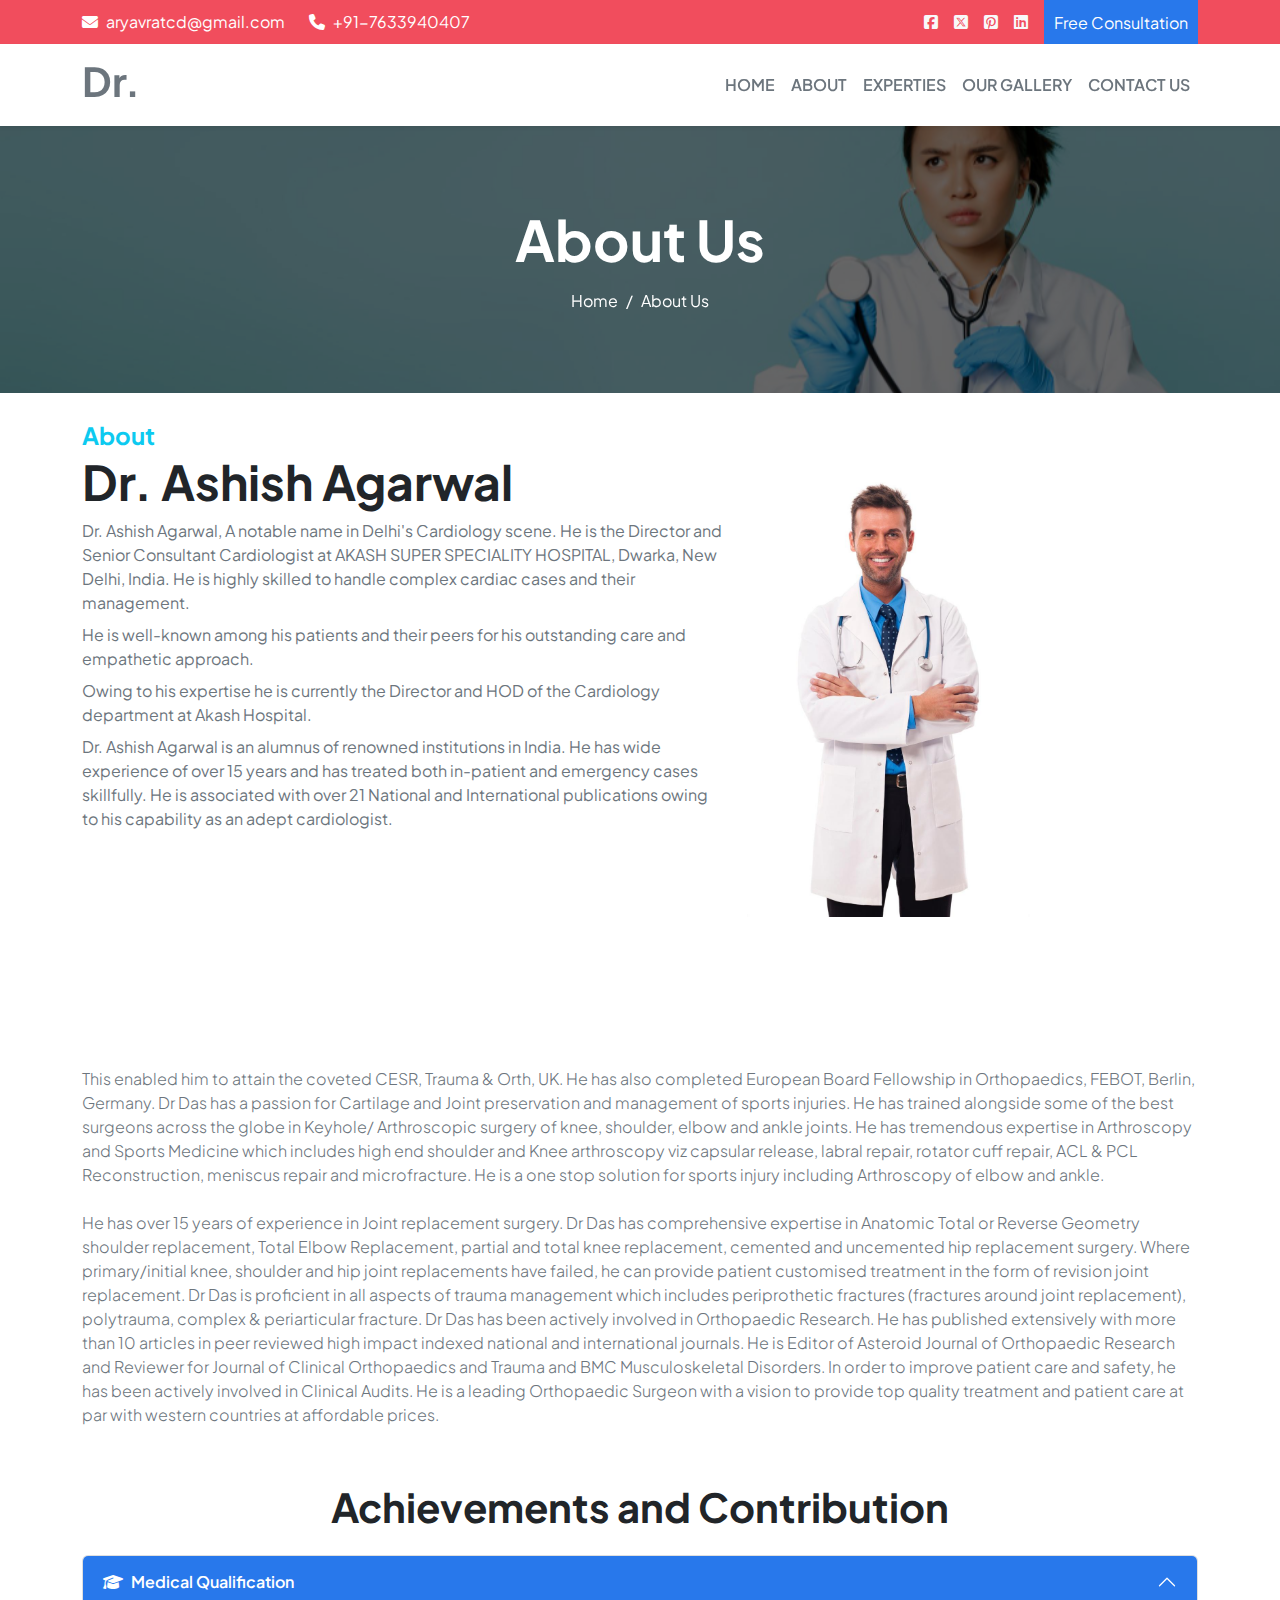
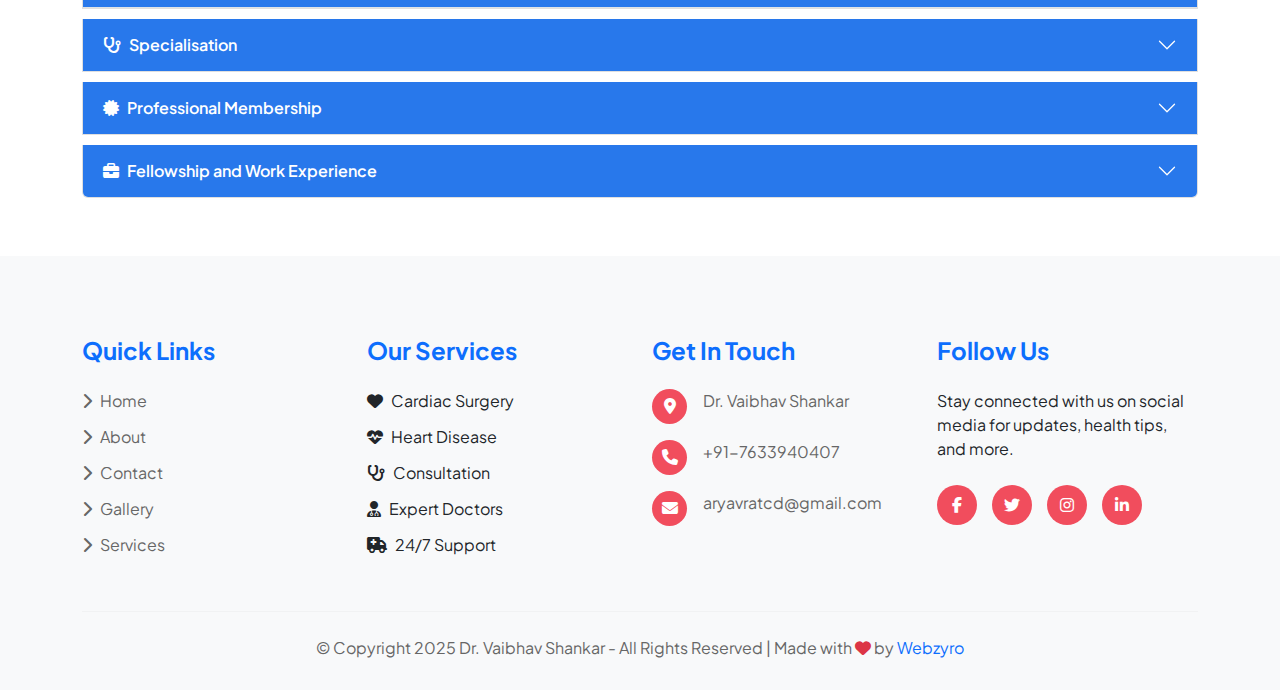
==== about.html @ c50ce4c1 "Initial Commit" ====
<!DOCTYPE html>
<html lang="en">
  <head>
    <meta charset="UTF-8" />
    <meta name="viewport" content="width=device-width, initial-scale=1.0" />
    <!-- bootstrap link -->
    <link
      href="https://cdn.jsdelivr.net/npm/bootstrap@5.3.3/dist/css/bootstrap.min.css"
      rel="stylesheet"
      integrity="sha384-QWTKZyjpPEjISv5WaRU9OFeRpok6YctnYmDr5pNlyT2bRjXh0JMhjY6hW+ALEwIH"
      crossorigin="anonymous"
    />

    <!-- FontAwesome icon link -->
    <link
      rel="stylesheet"
      href="https://cdnjs.cloudflare.com/ajax/libs/font-awesome/6.7.2/css/all.min.css"
      integrity="sha512-Evv84Mr4kqVGRNSgIGL/F/aIDqQb7xQ2vcrdIwxfjThSH8CSR7PBEakCr51Ck+w+/U6swU2Im1vVX0SVk9ABhg=="
      crossorigin="anonymous"
      referrerpolicy="no-referrer"
    />

    <!-- Aos Animation -->
    <link href="https://unpkg.com/aos@2.3.1/dist/aos.css" rel="stylesheet" />

    <!-- Owl Carousel CSS -->
    <link
      rel="stylesheet"
      href="https://cdnjs.cloudflare.com/ajax/libs/OwlCarousel2/2.3.4/assets/owl.carousel.min.css"
    />
    <link
      rel="stylesheet"
      href="https://cdnjs.cloudflare.com/ajax/libs/OwlCarousel2/2.3.4/assets/owl.theme.default.min.css"
    />

    <!-- Link Css -->
    <link rel="stylesheet" href="style.css" />
    <title>Dr. About Page</title>
  </head>
  <body>
    <!-- Header -->
    <header class="d-none d-md-block w-100" id="header">
      <div class="container">
        <div class="row align-items-center justify-content-between">
          <div class="col-md-8">
            <div class="d-flex flex-wrap gap-4">
              <div class="d-flex align-items-center gap-2">
                <i class="fas fa-envelope text-white"></i>
                <a
                  href="mailto:aryavratcd@gmail.com"
                  class="text-white text-decoration-none"
                  >aryavratcd@gmail.com</a
                >
              </div>
              <div class="d-flex align-items-center gap-2">
                <i class="fas fa-phone text-white"></i>
                <a
                  href="tel:+91-7633940407"
                  class="text-white text-decoration-none"
                  >+91-7633940407</a
                >
              </div>
            </div>
          </div>
          <div
            class="col-md-4 d-flex align-items-center gap-3 justify-content-end"
          >
            <div class="d-flex flex-colmun align-items-center gap-3">
              <i class="fa-brands fa-square-facebook text-light"></i>
              <i class="fa-brands fa-square-x-twitter text-light"></i>
              <i class="fa-brands fa-square-pinterest text-light"></i>
              <i class="fa-brands fa-linkedin text-light"></i>
            </div>
            <a href="/contact.html" id="free-btn">Free Consultation</a>
          </div>
        </div>
      </div>
    </header>

    <!-- Navbar -->
    <nav
      class="navbar navbar-expand-lg navbar-light bg-white shadow-sm sticky-top"
    >
      <div class="container d-flex align-items-center justify-content-between">
        <a class="navbar-brand" href="/">
          <!-- <img src="./Img/ca-logo.png" alt="Logo" /> -->
          <h1 class="h1 fw-bold text-secondary">Dr.</h1>
        </a>
        <button
          class="navbar-toggler"
          type="button"
          data-bs-toggle="collapse"
          data-bs-target="#navbarNav"
        >
          <span class="navbar-toggler-icon"></span>
        </button>
        <div class="collapse navbar-collapse" id="navbarNav">
          <ul class="navbar-nav ms-auto">
            <li class="nav-item">
              <a
                class="nav-link text-secondary text-uppercase fw-semibold"
                href="/"
                >Home</a
              >
            </li>
            <li class="nav-item">
              <a
                class="nav-link text-secondary text-uppercase fw-semibold"
                href="/about.html"
                >About</a
              >
            </li>
            <li class="nav-item">
              <a
                class="nav-link text-secondary text-uppercase fw-semibold"
                href="/services.html"
                >Experties</a
              >
            </li>
            <li class="nav-item">
              <a
                class="nav-link text-secondary text-uppercase fw-semibold"
                href="/gallery.html"
                >Our Gallery</a
              >
            </li>
            <li class="nav-item">
              <a
                class="nav-link text-secondary text-uppercase fw-semibold"
                href="/contact.html"
                >Contact Us</a
              >
            </li>
          </ul>
        </div>
      </div>
    </nav>

    <!-- Breadcrumb Section -->
    <section class="breadcrumb-section">
      <div class="breadcrumb-overlay"></div>
      <div class="container">
        <div class="row">
          <div class="col-12 text-center">
            <h2 data-aos="fade-down" class="text-white display-4 fw-bold mb-3">
              About Us
            </h2>
            <nav aria-label="breadcrumb">
              <ol data-aos="fade-up" class="breadcrumb justify-content-center">
                <li class="breadcrumb-item">
                  <a href="/" class="text-white text-decoration-none">Home</a>
                </li>
                <li
                  class="breadcrumb-item active text-white"
                  aria-current="page"
                >
                  About Us
                </li>
              </ol>
            </nav>
          </div>
        </div>
      </div>
    </section>

    <!-- Main Section -->
    <main>
      <!-- About Section -->
      <section class="my-4">
        <div class="container">
          <div class="row">
            <div class="col-md-7">
              <span class="fw-bold fs-4 text-info">About</span>
              <h2 class="display-5 fw-bold">Dr. Ashish Agarwal</h2>
              <p class="text-secondary my-2">
                Dr. Ashish Agarwal, A notable name in Delhi's Cardiology scene.
                He is the Director and Senior Consultant Cardiologist at AKASH
                SUPER SPECIALITY HOSPITAL, Dwarka, New Delhi, India. He is
                highly skilled to handle complex cardiac cases and their
                management.
              </p>
              <p class="text-secondary">
                He is well-known among his patients and their peers for his
                outstanding care and empathetic approach.
              </p>
              <p class="text-secondary my-2">
                Owing to his expertise he is currently the Director and HOD of
                the Cardiology department at Akash Hospital.
              </p>
              <p class="text-secondary my-2">
                Dr. Ashish Agarwal is an alumnus of renowned institutions in
                India. He has wide experience of over 15 years and has treated
                both in-patient and emergency cases skillfully. He is associated
                with over 21 National and International publications owing to
                his capability as an adept cardiologist.
              </p>
              <div class="row g-4 my-3">
                <div class="col-md-6">
                  <div
                    data-aos="fade-up"
                    class="about-card about-card1 d-flex flex-column align-items-center gap-3"
                  >
                    <i class="fa-solid fa-star display-3"></i>
                    <p class="fw-bold fs-4">15 Years Experience</p>
                  </div>
                </div>
                <div class="col-md-6">
                  <div
                    data-aos="fade-down"
                    class="about-card about-card2 d-flex flex-column align-items-center gap-3"
                  >
                    <i class="fa-solid fa-award display-3"></i>
                    <p class="fw-bold fs-4">Award Winning</p>
                  </div>
                </div>
              </div>
            </div>
            <div class="col-md-5">
              <img
                data-aos="fade-left"
                src="/image/about2.png"
                alt="doctor_img"
                class="img-fluid"
                style="height: 500px"
              />
            </div>
          </div>
        </div>
      </section>

      <!-- Content Section -->
      <section>
        <div class="container">
          <p class="mb-4 text-secondary fw-light">
            This enabled him to attain the coveted CESR, Trauma & Orth, UK. He
            has also completed European Board Fellowship in Orthopaedics, FEBOT,
            Berlin, Germany. Dr Das has a passion for Cartilage and Joint
            preservation and management of sports injuries. He has trained
            alongside some of the best surgeons across the globe in Keyhole/
            Arthroscopic surgery of knee, shoulder, elbow and ankle joints. He
            has tremendous expertise in Arthroscopy and Sports Medicine which
            includes high end shoulder and Knee arthroscopy viz capsular
            release, labral repair, rotator cuff repair, ACL & PCL
            Reconstruction, meniscus repair and microfracture. He is a one stop
            solution for sports injury including Arthroscopy of elbow and ankle.
          </p>
          <p class="mb-2 text-secondary fw-light">
            He has over 15 years of experience in Joint replacement surgery. Dr
            Das has comprehensive expertise in Anatomic Total or Reverse
            Geometry shoulder replacement, Total Elbow Replacement, partial and
            total knee replacement, cemented and uncemented hip replacement
            surgery. Where primary/initial knee, shoulder and hip joint
            replacements have failed, he can provide patient customised
            treatment in the form of revision joint replacement. Dr Das is
            proficient in all aspects of trauma management which includes
            periprothetic fractures (fractures around joint replacement),
            polytrauma, complex & periarticular fracture. Dr Das has been
            actively involved in Orthopaedic Research. He has published
            extensively with more than 10 articles in peer reviewed high impact
            indexed national and international journals. He is Editor of
            Asteroid Journal of Orthopaedic Research and Reviewer for Journal of
            Clinical Orthopaedics and Trauma and BMC Musculoskeletal Disorders.
            In order to improve patient care and safety, he has been actively
            involved in Clinical Audits. He is a leading Orthopaedic Surgeon
            with a vision to provide top quality treatment and patient care at
            par with western countries at affordable prices.
          </p>
        </div>
      </section>

      <!-- Accordians Section -->
      <!-- Achievements Section -->
      <section class="py-5">
        <div class="container">
          <h2 class="display-6 fw-bold mb-4 text-center">
            Achievements and Contribution
          </h2>

          <div class="accordion" id="achievementsAccordion">
            <!-- Medical Qualification -->
            <div class="accordion-item">
              <h2 class="accordion-header">
                <button
                  class="accordion-button"
                  type="button"
                  data-bs-toggle="collapse"
                  data-bs-target="#qualificationCollapse"
                >
                  <i class="fas fa-graduation-cap me-2"></i> Medical
                  Qualification
                </button>
              </h2>
              <div
                id="qualificationCollapse"
                class="accordion-collapse collapse"
                data-bs-parent="#achievementsAccordion"
              >
                <div class="accordion-body">
                  <ul class="list-unstyled">
                    <li class="mb-3">
                      FRCS Trauma & Orth, England - Intercollegiate, Royal
                      College of Surgeons of England (2018)
                    </li>
                    <li class="mb-3">
                      FEBOT Trauma & Orth, Germany - Fellowship of European
                      Board of Trauma & Orthpaedics, Berlin, Germany (2018)
                    </li>
                    <li class="mb-3">
                      MCh Trauma & Orth, UK - Edgehill University, Lancashire,
                      UK (2016)
                    </li>
                    <li class="mb-3">
                      MRCS, Glasgow - Intercollegiate, Royal college of
                      Physician and Surgeons of Glasgow, UK (2013)
                    </li>
                    <li class="mb-3">
                      DNB Orthopaedics, India - Govt of India (2010)
                    </li>
                    <li class="mb-3">
                      MS Orthopaedics, Mumbai - Lokmanya Tilak Municipal Medical
                      College, Sion, Mumbai (2009)
                    </li>
                    <li>
                      MBBS PMCH, Patna - Patna Medical College & Hospital, Patna
                      (1999)
                    </li>
                  </ul>
                </div>
              </div>
            </div>

            <!-- Specialisation -->
            <div class="accordion-item">
              <h2 class="accordion-header">
                <button
                  class="accordion-button collapsed"
                  type="button"
                  data-bs-toggle="collapse"
                  data-bs-target="#specialisationCollapse"
                >
                  <i class="fas fa-stethoscope me-2"></i> Specialisation
                </button>
              </h2>
              <div
                id="specialisationCollapse"
                class="accordion-collapse collapse"
                data-bs-parent="#achievementsAccordion"
              >
                <div class="accordion-body">
                  <ul class="list-unstyled">
                    <li class="mb-3">
                      FRCS Trauma & Orth, England - Intercollegiate, Royal
                      College of Surgeons of England (2018)
                    </li>
                    <li class="mb-3">
                      FEBOT Trauma & Orth, Germany - Fellowship of European
                      Board of Trauma & Orthpaedics, Berlin, Germany (2018)
                    </li>
                    <li class="mb-3">
                      MCh Trauma & Orth, UK - Edgehill University, Lancashire,
                      UK (2016)
                    </li>
                    <li class="mb-3">
                      MRCS, Glasgow - Intercollegiate, Royal college of
                      Physician and Surgeons of Glasgow, UK (2013)
                    </li>
                    <li class="mb-3">
                      DNB Orthopaedics, India - Govt of India (2010)
                    </li>
                    <li class="mb-3">
                      MS Orthopaedics, Mumbai - Lokmanya Tilak Municipal Medical
                      College, Sion, Mumbai (2009)
                    </li>
                    <li>
                      MBBS PMCH, Patna - Patna Medical College & Hospital, Patna
                      (1999)
                    </li>
                  </ul>
                </div>
              </div>
            </div>

            <!-- Professional Membership -->
            <div class="accordion-item">
              <h2 class="accordion-header">
                <button
                  class="accordion-button collapsed"
                  type="button"
                  data-bs-toggle="collapse"
                  data-bs-target="#membershipCollapse"
                >
                  <i class="fas fa-certificate me-2"></i> Professional
                  Membership
                </button>
              </h2>
              <div
                id="membershipCollapse"
                class="accordion-collapse collapse"
                data-bs-parent="#achievementsAccordion"
              >
                <div class="accordion-body">
                  <ul class="list-unstyled">
                    <li class="mb-3">
                      FRCS Trauma & Orth, England - Intercollegiate, Royal
                      College of Surgeons of England (2018)
                    </li>
                    <li class="mb-3">
                      FEBOT Trauma & Orth, Germany - Fellowship of European
                      Board of Trauma & Orthpaedics, Berlin, Germany (2018)
                    </li>
                    <li class="mb-3">
                      MCh Trauma & Orth, UK - Edgehill University, Lancashire,
                      UK (2016)
                    </li>
                    <li class="mb-3">
                      MRCS, Glasgow - Intercollegiate, Royal college of
                      Physician and Surgeons of Glasgow, UK (2013)
                    </li>
                    <li class="mb-3">
                      DNB Orthopaedics, India - Govt of India (2010)
                    </li>
                    <li class="mb-3">
                      MS Orthopaedics, Mumbai - Lokmanya Tilak Municipal Medical
                      College, Sion, Mumbai (2009)
                    </li>
                    <li>
                      MBBS PMCH, Patna - Patna Medical College & Hospital, Patna
                      (1999)
                    </li>
                  </ul>
                </div>
              </div>
            </div>

            <!-- Fellowship and Work Experience -->
            <div class="accordion-item">
              <h2 class="accordion-header">
                <button
                  class="accordion-button collapsed"
                  type="button"
                  data-bs-toggle="collapse"
                  data-bs-target="#experienceCollapse"
                >
                  <i class="fas fa-briefcase me-2"></i> Fellowship and Work
                  Experience
                </button>
              </h2>
              <div
                id="experienceCollapse"
                class="accordion-collapse collapse"
                data-bs-parent="#achievementsAccordion"
              >
                <div class="accordion-body">
                  <ul class="list-unstyled">
                    <li class="mb-3">
                      FRCS Trauma & Orth, England - Intercollegiate, Royal
                      College of Surgeons of England (2018)
                    </li>
                    <li class="mb-3">
                      FEBOT Trauma & Orth, Germany - Fellowship of European
                      Board of Trauma & Orthpaedics, Berlin, Germany (2018)
                    </li>
                    <li class="mb-3">
                      MCh Trauma & Orth, UK - Edgehill University, Lancashire,
                      UK (2016)
                    </li>
                    <li class="mb-3">
                      MRCS, Glasgow - Intercollegiate, Royal college of
                      Physician and Surgeons of Glasgow, UK (2013)
                    </li>
                    <li class="mb-3">
                      DNB Orthopaedics, India - Govt of India (2010)
                    </li>
                    <li class="mb-3">
                      MS Orthopaedics, Mumbai - Lokmanya Tilak Municipal Medical
                      College, Sion, Mumbai (2009)
                    </li>
                    <li>
                      MBBS PMCH, Patna - Patna Medical College & Hospital, Patna
                      (1999)
                    </li>
                  </ul>
                </div>
              </div>
            </div>
          </div>
        </div>
      </section>
    </main>

    <!-- Footer -->
    <footer class="footer-section">
      <div class="container">
        <div class="row gy-4">
          <div class="col-lg-3">
            <div class="footer-widget">
              <h2 class="h4 mb-4 text-primary fw-bold">Quick Links</h2>
              <ul class="list-unstyled footer-links">
                <li>
                  <a href=""><i class="fas fa-chevron-right me-2"></i>Home</a>
                </li>
                <li>
                  <a href="about.html"
                    ><i class="fas fa-chevron-right me-2"></i>About</a
                  >
                </li>
                <li>
                  <a href="contact.html"
                    ><i class="fas fa-chevron-right me-2"></i>Contact</a
                  >
                </li>
                <li>
                  <a href="gallery.html"
                    ><i class="fas fa-chevron-right me-2"></i>Gallery</a
                  >
                </li>
                <li>
                  <a href="services.html"
                    ><i class="fas fa-chevron-right me-2"></i>Services</a
                  >
                </li>
              </ul>
            </div>
          </div>
          <div class="col-lg-3">
            <div class="footer-widget">
              <h2 class="h4 mb-4 text-primary fw-bold">Our Services</h2>
              <ul class="list-unstyled footer-links">
                <li><i class="fas fa-heart me-2"></i>Cardiac Surgery</li>
                <li><i class="fas fa-heartbeat me-2"></i>Heart Disease</li>
                <li><i class="fas fa-stethoscope me-2"></i>Consultation</li>
                <li><i class="fas fa-user-md me-2"></i>Expert Doctors</li>
                <li><i class="fas fa-ambulance me-2"></i>24/7 Support</li>
              </ul>
            </div>
          </div>
          <div class="col-lg-3">
            <div class="footer-widget">
              <h2 class="h4 mb-4 text-primary fw-bold">Get In Touch</h2>
              <div class="contact-info">
                <div class="d-flex align-items-start gap-3 mb-3">
                  <div class="contact-icon">
                    <i class="fas fa-location-dot"></i>
                  </div>
                  <p class="mb-0">Dr. Vaibhav Shankar</p>
                </div>
                <div class="d-flex align-items-start gap-3 mb-3">
                  <div class="contact-icon">
                    <i class="fas fa-phone"></i>
                  </div>
                  <p class="mb-0">
                    <a href="tel:+91-7633940407">+91-7633940407</a>
                  </p>
                </div>
                <div class="d-flex align-items-start gap-3">
                  <div class="contact-icon">
                    <i class="fas fa-envelope"></i>
                  </div>
                  <p class="mb-0">
                    <a href="mailto:aryavratcd@gmail.com"
                      >aryavratcd@gmail.com</a
                    >
                  </p>
                </div>
              </div>
            </div>
          </div>
          <div class="col-lg-3">
            <div class="footer-widget">
              <h2 class="h4 mb-4 text-primary fw-bold">Follow Us</h2>
              <p class="mb-4">
                Stay connected with us on social media for updates, health tips,
                and more.
              </p>
              <div class="social-links">
                <a href="#" class="social-icon"
                  ><i class="fab fa-facebook-f"></i
                ></a>
                <a href="#" class="social-icon"
                  ><i class="fab fa-twitter"></i
                ></a>
                <a href="#" class="social-icon"
                  ><i class="fab fa-instagram"></i
                ></a>
                <a href="#" class="social-icon"
                  ><i class="fab fa-linkedin-in"></i
                ></a>
              </div>
            </div>
          </div>
        </div>
        <hr class="footer-divider my-4" />
        <div class="footer-bottom text-center">
          <p class="mb-0">
            &copy; Copyright 2025 Dr. Vaibhav Shankar - All Rights Reserved |
            Made with
            <i class="fas fa-heart text-danger"></i> by
            <a
              href="https://www.webzyro.com/"
              target="_blank"
              class="text-primary text-decoration-none"
            >
              Webzyro
            </a>
          </p>
        </div>
      </div>
    </footer>

    <!-- bootstrap -->
    <script
      src="https://cdn.jsdelivr.net/npm/bootstrap@5.3.3/dist/js/bootstrap.bundle.min.js"
      integrity="sha384-YvpcrYf0tY3lHB60NNkmXc5s9fDVZLESaAA55NDzOxhy9GkcIdslK1eN7N6jIeHz"
      crossorigin="anonymous"
    ></script>
    <!-- Elfsight Google Reviews | Untitled Google Reviews -->
    <script
      src="https://static.elfsight.com/platform/platform.js"
      async
    ></script>
    <!-- Aos Animation -->
    <script src="https://unpkg.com/aos@2.3.1/dist/aos.js"></script>
    <script>
      AOS.init({
        duration: 1000,
        easing: "ease-in-out",
      });
    </script>

    <!-- Owl Carousel -->
    <!-- jQuery -->
    <script src="https://code.jquery.com/jquery-3.6.0.min.js"></script>
    <!-- Owl Carousel JS -->
    <script src="https://cdnjs.cloudflare.com/ajax/libs/OwlCarousel2/2.3.4/owl.carousel.min.js"></script>
    <script src="/index.js"></script>
  </body>
</html>
---- style.css ----
@import url("https://fonts.googleapis.com/css2?family=Plus+Jakarta+Sans:ital,wght@0,200..800;1,200..800&display=swap");
@import url("https://fonts.googleapis.com/css2?family=Oooh+Baby&display=swap");

* {
  margin: 0;
  padding: 0;
  box-sizing: border-box;
}

body {
  font-family: "Plus Jakarta Sans", serif;
}

:root {
  --primary-bg: #f14d5d;
  --secondary-bg: #2878eb;
}

/* Text Selection Styles */
::selection {
  background-color: var(--primary-bg);
  color: white;
}

::-moz-selection {
  background-color: var(--primary-bg);
  color: white;
}

a {
  text-decoration: none;
  color: inherit;
}

ul,
p,
h1,
h2,
h3,
h4,
h5,
h6 {
  padding: 0;
  margin: 0;
}
/* Breadcrumb */
.breadcrumb-section {
  background: url("./Img/breadcrumb.jpg") no-repeat center center;
  background-size: cover;
  padding: 30px 0;
  position: relative;
}

.breadcrumb-overlay {
  position: absolute;
  top: 0;
  left: 0;
  right: 0;
  bottom: 0;
  background: rgba(0, 0, 0, 0.7);
}

.breadcrumb {
  background: transparent;
  padding: 0;
  margin: 0;
}

.breadcrumb-item + .breadcrumb-item::before {
  color: white;
}

.breadcrumb-item.active {
  color: white;
}

/* Header Section */
#header {
  background-color: var(--primary-bg) !important;
  padding: 0 !important;
}

#header #free-btn {
  background-color: var(--secondary-bg) !important;
  padding: 11px 10px 9px;
  color: white;
}

.navbar-nav a:hover {
  color: var(--hover-color) !important;
}

/* Hero & Carousel Section */
/* Carousel */
.hero-carousel {
  position: relative;
  height: 80vh;
}

.hero-slider .item {
  height: 80vh;
}

.hero-slider .item img {
  width: 100%;
  height: 100%;
  object-fit: cover;
}

/* Custom navigation styles */
.hero-slider .owl-nav button {
  position: absolute;
  top: 50%;
  transform: translateY(-50%);
  width: 50px;
  height: 50px;
  background: rgba(255, 255, 255, 0.5) !important;
  border-radius: 50% !important;
  color: #000 !important;
  font-size: 20px !important;
}

.hero-slider .owl-nav button:hover {
  background: rgba(255, 255, 255, 0.8) !important;
}

.hero-slider .owl-prev {
  left: 20px;
}

.hero-slider .owl-next {
  right: 20px;
}

/* Custom dots styles */
.hero-slider .owl-dots {
  position: absolute;
  bottom: 20px;
  width: 100%;
  text-align: center;
}

.hero-slider .owl-dot span {
  width: 10px;
  height: 10px;
  margin: 5px;
  background: rgba(255, 255, 255, 0.5) !important;
}

.hero-slider .owl-dot.active span {
  background: #fff !important;
}

.hero-carousel .item {
  position: relative;
}

.carousel-content {
  position: absolute;
  top: 50%;
  left: 50%;
  transform: translate(-50%, -50%);
  text-align: center;
  color: white;
  z-index: 2;
  width: 100%;
  padding: 0 15px;
}

.carousel-content h1 {
  font-size: 3.5rem;
  margin-bottom: 1rem;
  text-shadow: 2px 2px 4px rgba(0, 0, 0, 0.5);
}

.carousel-content p {
  font-size: 1.5rem;
  margin-bottom: 2rem;
  text-shadow: 1px 1px 3px rgba(0, 0, 0, 0.5);
}

.carousel-btn1 {
  display: inline-block;
  padding: 15px 30px;
  background-color: var(--primary-bg);
  color: white;
  text-decoration: none;
  border-radius: 5px;
  font-weight: normal;
  transition: transform 0.3s ease;
}

.carousel-btn1:hover {
  transform: scale(1.05);
}

.carousel-btn2 {
  display: inline-block;
  padding: 15px 30px;
  background-color: var(--secondary-bg);
  color: white;
  text-decoration: none;
  border-radius: 5px;
  font-weight: normal;
  transition: transform 0.3s ease;
}

.carousel-btn2:hover {
  transform: scale(1.05);
}

/* Add a dark overlay to make text more readable */
.hero-carousel .item::after {
  content: "";
  position: absolute;
  top: 0;
  left: 0;
  width: 100%;
  height: 100%;
  background: rgba(0, 0, 0, 0.4);
}

/* About Section */
.about-card {
  padding: 20px;
  color: white;
  border-radius: 10px;
}

.about-card1 {
  background-color: var(--secondary-bg);
}
.about-card2 {
  background-color: var(--primary-bg);
}

/* Service Section */
.service-card {
  background: #f8f9fa;
  border-radius: 10px;
  transition: all 0.3s ease;
  position: relative;
  overflow: hidden;
  border: 1px solid var(--secondary-bg);
}

.service-card:hover {
  transform: translateY(-5px);
  box-shadow: 0 10px 20px rgba(0, 0, 0, 0.1);
}

.service-img-wrapper {
  width: 120px;
  height: 120px;
  margin: 0 auto;
  overflow: hidden;
  border: 2px solid var(--primary-bg);
  border-radius: 50%;
  padding: 5px;
}

.service-img-wrapper img {
  width: 100%;
  height: 100%;
  object-fit: cover;
  transition: transform 0.3s ease;
}

.service-card:hover .service-img-wrapper img {
  transform: scale(1.1);
}

.service-card h3 {
  color: #333;
  margin-bottom: 1rem;
}

.service-card p {
  color: #666;
  margin-bottom: 1.5rem;
}

.service-card .service-link {
  position: relative;
  display: inline-block;
}

.service-card .service-link i {
  color: var(--primary-bg);
  transition: transform 0.3s ease;
}

.service-card:hover .service-link i {
  transform: translateX(5px);
}

/* CTA Section */
.cta-section {
  background-image: url("./image/cta-bg.jpg");
  background-size: cover;
  background-position: center;
  background-repeat: no-repeat;
  height: 400px;
  position: relative;
}

.cta-section::after {
  content: "";
  position: absolute;
  top: 0;
  left: 0;
  width: 100%;
  height: 100%;
  background-color: rgba(42, 120, 172, 0.6); /* skyblue with 60% opacity */
}

.cta-section p,
a {
  z-index: 999;
}

/* Testimonial Section */
.testimonial-item {
  background: #fff;
  border-radius: 10px;
  box-shadow: 0 5px 15px var(--primary-bg);
  margin: 15px;
}

.testimonial-img {
  width: 100px;
  height: 100px;
  margin: 0 auto;
  overflow: hidden;
}

.testimonial-img img {
  width: 100%;
  height: 100%;
  object-fit: cover;
}

.testimonial-text {
  font-style: italic;
  color: #666;
  line-height: 1.6;
}

/* Custom navigation for testimonials */
.testimonial-carousel .owl-nav button {
  position: absolute;
  top: 50%;
  transform: translateY(-50%);
  width: 40px;
  height: 40px;
  background: var(--primary-bg) !important;
  border-radius: 50% !important;
  color: #fff !important;
  font-size: 20px !important;
}

.testimonial-carousel .owl-nav button:hover {
  background: var(--secondary-bg) !important;
}

.testimonial-carousel .owl-prev {
  left: -50px;
}

.testimonial-carousel .owl-next {
  right: -50px;
}

.testimonial-carousel .owl-dots {
  margin-top: 20px;
}

.testimonial-carousel .owl-dot span {
  background: #ddd !important;
}

.testimonial-carousel .owl-dot.active span {
  background: var(--primary-bg) !important;
}

/* Stats Section */
#stats-section {
  background-image: url("/image/statistic.jpg");
  background-attachment: fixed;
  background-size: cover;
  background-position: center;
  background-repeat: no-repeat;
}

/* Gallery Section */
.gallery-card {
  overflow: hidden;
}

.gallery-card img {
  transition: transform 0.5s ease;
}

.gallery-card:hover img {
  transform: scale(1.1);
}

.gallery-overlay {
  position: absolute;
  top: 0;
  left: 0;
  right: 0;
  bottom: 0;
  background: rgba(0, 0, 0, 0.6);
  opacity: 0;
  transition: opacity 0.3s ease;
  display: flex;
  align-items: center;
  justify-content: center;
  text-align: center;
}

.gallery-card:hover .gallery-overlay {
  opacity: 1;
}

.gallery-content {
  padding: 20px;
  transform: translateY(20px);
  transition: transform 0.3s ease;
}

.gallery-card:hover .gallery-content {
  transform: translateY(0);
}

/* Banner Section */
.banner-section {
  background: linear-gradient(rgba(0, 0, 0, 0.7), rgba(0, 0, 0, 0.7)),
    url("./image/banner.jpg") no-repeat center center;
  background-size: cover;
  background-attachment: fixed;
  min-height: 400px;
  display: flex;
  align-items: center;
  position: relative;
}

.banner-section h2 {
  text-shadow: 2px 2px 4px rgba(0, 0, 0, 0.3);
}

.banner-section p {
  text-shadow: 1px 1px 2px rgba(0, 0, 0, 0.3);
}

/* Feature Card Section */
.card-section {
  margin-top: -150px;
}

.vertical-line {
  width: 2px;
  height: 50px;
  background-color: white;
  margin: 10px 0;
}

.card-left {
  display: flex;
  flex-direction: column;
  align-items: center;
  color: white;
}

.feature-card {
  background-color: var(--primary-bg);
  padding: 30px;
  height: 250px;
  /* border-radius: 5px; */
  box-shadow: 0 0 15px rgba(0, 0, 0, 0.1);
  transition: all 0.3s ease;
  position: relative;
  z-index: 10;
}

.feature-card:hover {
  /* background-color: var(--hover-color); */
  transform: translateY(-5px);
}

.feature-card:hover h3,
.feature-card:hover p,
.feature-card:hover i {
  color: #fff;
}

.feature-card h3 {
  color: white;
  font-size: 1.5rem;
  margin-bottom: 10px;
  transition: color 0.3s ease;
}

.feature-card p {
  color: #666;
  font-size: 14px;
  line-height: 1.6;
  margin-bottom: 0;
  transition: color 0.3s ease;
}

.feature-card i {
  color: var(--hover-bg);
  font-size: 28px;
  transition: color 0.3s ease;
}

.card2 {
  background-color: var(--secondary-bg);
  color: white;
}

/* Our Approach Section */
.approach-images {
  height: 100%;
}

.approach-images img {
  box-shadow: 0 5px 15px rgba(0, 0, 0, 0.1) !important;
}

.approach-points i {
  transition: transform 0.3s ease;
}

.approach-points div:hover i {
  transform: scale(1.2);
}

@media (max-width: 991px) {
  .approach-small-images {
    display: none;
  }
}

/* YouTube Shorts Section */
/* .video-wrapper {
  position: relative;
  padding-bottom: 177.77%; 
  height: 0;
  overflow: hidden;
}

.video-wrapper iframe {
  position: absolute;
  top: 0;
  left: 0;
  width: 100%;
  height: 400px;
  border: none;
  box-shadow: 0 5px 15px rgba(0, 0, 0, 0.1);
  transition: transform 0.3s ease;
}

.video-card:hover iframe {
  transform: scale(1.02);
}

.video-card h4 {
  font-size: 1.25rem;
  color: #333;
}

@media (max-width: 768px) {
  .video-wrapper iframe {
    height: 100%;
  }
} */

/* About Page */

/* Breadcrumb Section */
.breadcrumb-section {
  background: url("./image/breadcrumb-bg.jpg") no-repeat center center;
  background-size: cover;
  padding: 80px 0;
  position: relative;
}

.breadcrumb-overlay {
  position: absolute;
  top: 0;
  left: 0;
  right: 0;
  bottom: 0;
  background: rgba(0, 0, 0, 0.6);
}

.breadcrumb-section .container {
  position: relative;
  z-index: 1;
}

.breadcrumb {
  background: transparent;
  padding: 0;
  margin: 0;
}

.breadcrumb-item + .breadcrumb-item::before {
  color: white;
}

.breadcrumb-item.active {
  color: white;
}

/* Accordion Section */
.accordion-button {
  font-weight: 600;
  color: #fff;
  background-color: var(--secondary-bg);
}

.accordion-button:not(.collapsed) {
  color: #fff;
  background-color: var(--secondary-bg);
}

.accordion-button::after {
  filter: brightness(0) invert(1);
}

.accordion-button:focus {
  box-shadow: none;
  border-color: rgba(0, 0, 0, 0.125);
}

.accordion-item {
  border: 1px solid rgba(0, 0, 0, 0.125);
  margin-bottom: 10px;
}

.accordion-body {
  padding: 1.5rem;
  color: #666;
}

.accordion-body li {
  position: relative;
  padding-left: 20px;
}

.accordion-body li::before {
  content: "•";
  position: absolute;
  left: 0;
  color: var(--primary-bg);
}

/* Gallery page */
.skeleton-loader {
  position: absolute;
  top: 0;
  left: 0;
  width: 100%;
  height: 100%;
  background: linear-gradient(90deg, #f0f0f0 25%, #e0e0e0 50%, #f0f0f0 75%);
  background-size: 200% 100%;
  animation: loading 1.5s infinite;
  border-radius: 0.375rem;
}

.gallery-img {
  transition: transform 0.3s ease;
}

.gallery-img:hover {
  transform: scale(1.05);
}

@keyframes loading {
  0% {
    background-position: 200% 0;
  }
  100% {
    background-position: -200% 0;
  }
}

.gallery-item {
  cursor: pointer;
  overflow: hidden;
}

/* Contact Page */
.contact-form {
  box-shadow: 0 0 20px rgba(0, 0, 0, 0.1);
}

.contact-form .form-control {
  padding: 12px;
  border-radius: 5px;
  border: 1px solid #ddd;
  margin-bottom: 15px;
}

.contact-form .form-control:focus {
  box-shadow: none;
  border-color: var(--primary-bg);
}

.contact-icon {
  width: 40px;
  height: 40px;
  display: flex;
  align-items: center;
  justify-content: center;
  background-color: rgba(var(--primary-bg-rgb), 0.1);
  border-radius: 50%;
}

.map-container {
  box-shadow: 0 0 20px rgba(0, 0, 0, 0.1);
}

/* Footer Styling */
.footer-section {
  background-color: #f8f9fa;
  padding: 80px 0 30px;
  position: relative;
}

.footer-widget {
  margin-bottom: 30px;
}

.footer-links li {
  margin-bottom: 12px;
  transition: all 0.3s ease;
}

.footer-links a {
  color: #666;
  text-decoration: none;
  transition: all 0.3s ease;
}

.footer-links a:hover {
  color: var(--primary-bg);
  padding-left: 5px;
}

.footer-section .contact-icon {
  width: 35px;
  height: 35px;
  background: var(--primary-bg);
  border-radius: 50%;
  display: flex;
  align-items: center;
  justify-content: center;
}

.footer-section .contact-icon i {
  color: white !important;
  font-size: 16px;
}

.contact-info p,
.contact-info a {
  color: #666;
  text-decoration: none;
  transition: all 0.3s ease;
}

.contact-info a:hover {
  color: var(--primary-bg);
}

.footer-section .social-links {
  display: flex;
  gap: 15px;
}

.footer-section .social-icon {
  width: 40px;
  height: 40px;
  background: var(--primary-bg);
  color: white;
  border-radius: 50%;
  display: flex;
  align-items: center;
  justify-content: center;
  text-decoration: none;
  transition: all 0.3s ease;
}

.footer-section .social-icon:hover {
  background: var(--secondary-bg);
  color: white;
  transform: translateY(-3px);
}

.footer-divider {
  border-color: rgba(0, 0, 0, 0.1);
  margin: 40px 0;
}

.footer-bottom {
  color: #666;
}

.footer-bottom a:hover {
  color: var(--secondary-bg) !important;
}
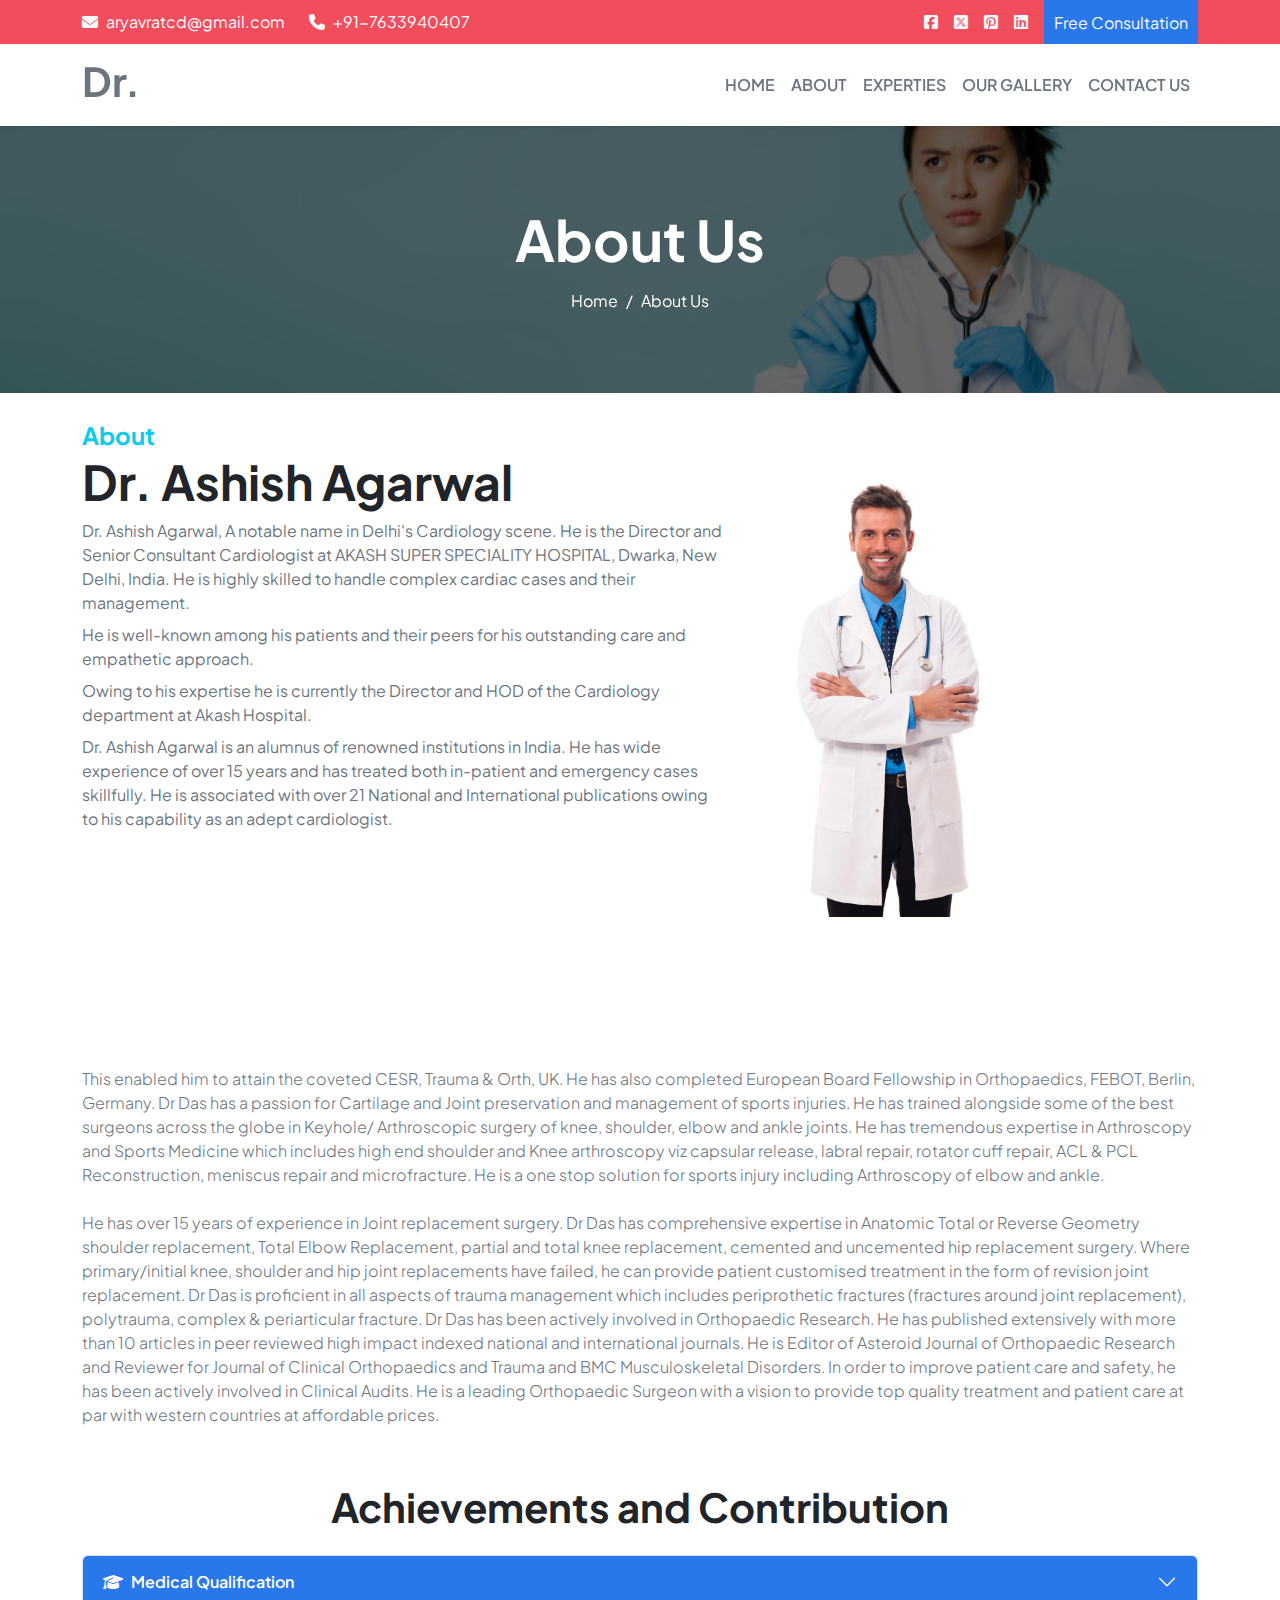
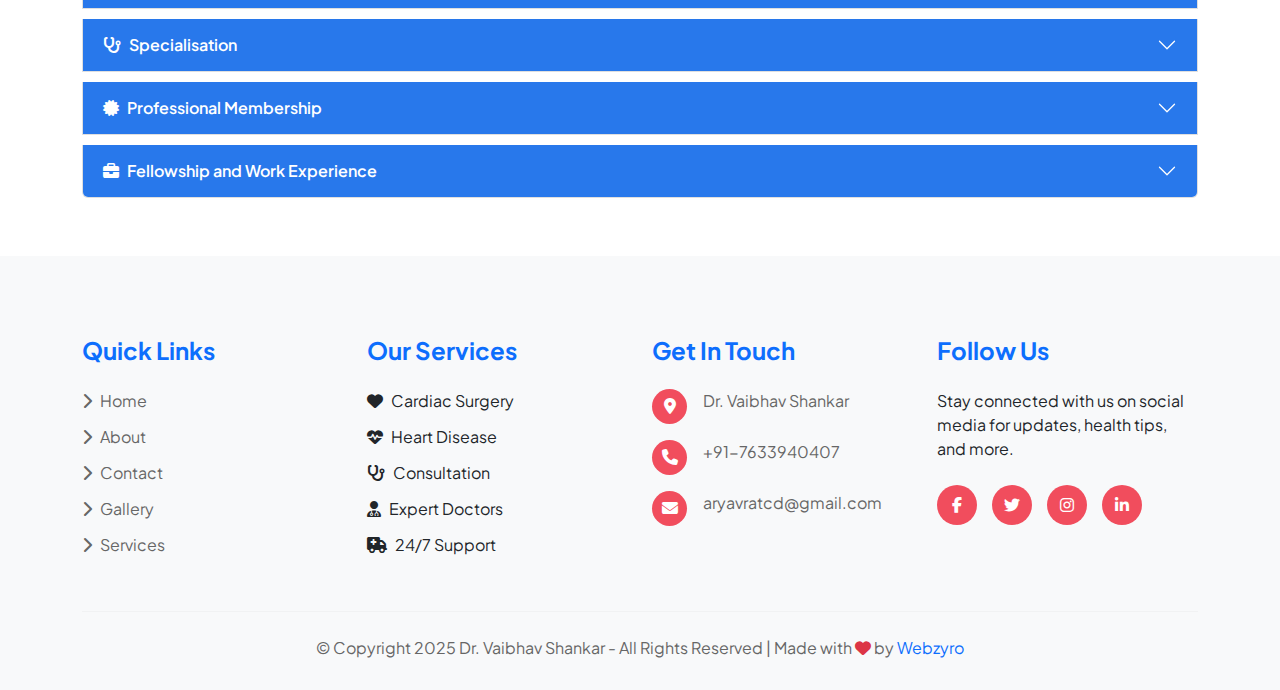
==== commit 78a60ce6: "fixing issue in accordian" ====
--- a/about.html
+++ b/about.html
@@ -281,7 +281,7 @@
             <div class="accordion-item">
               <h2 class="accordion-header">
                 <button
-                  class="accordion-button"
+                  class="accordion-button collapsed"
                   type="button"
                   data-bs-toggle="collapse"
                   data-bs-target="#qualificationCollapse"
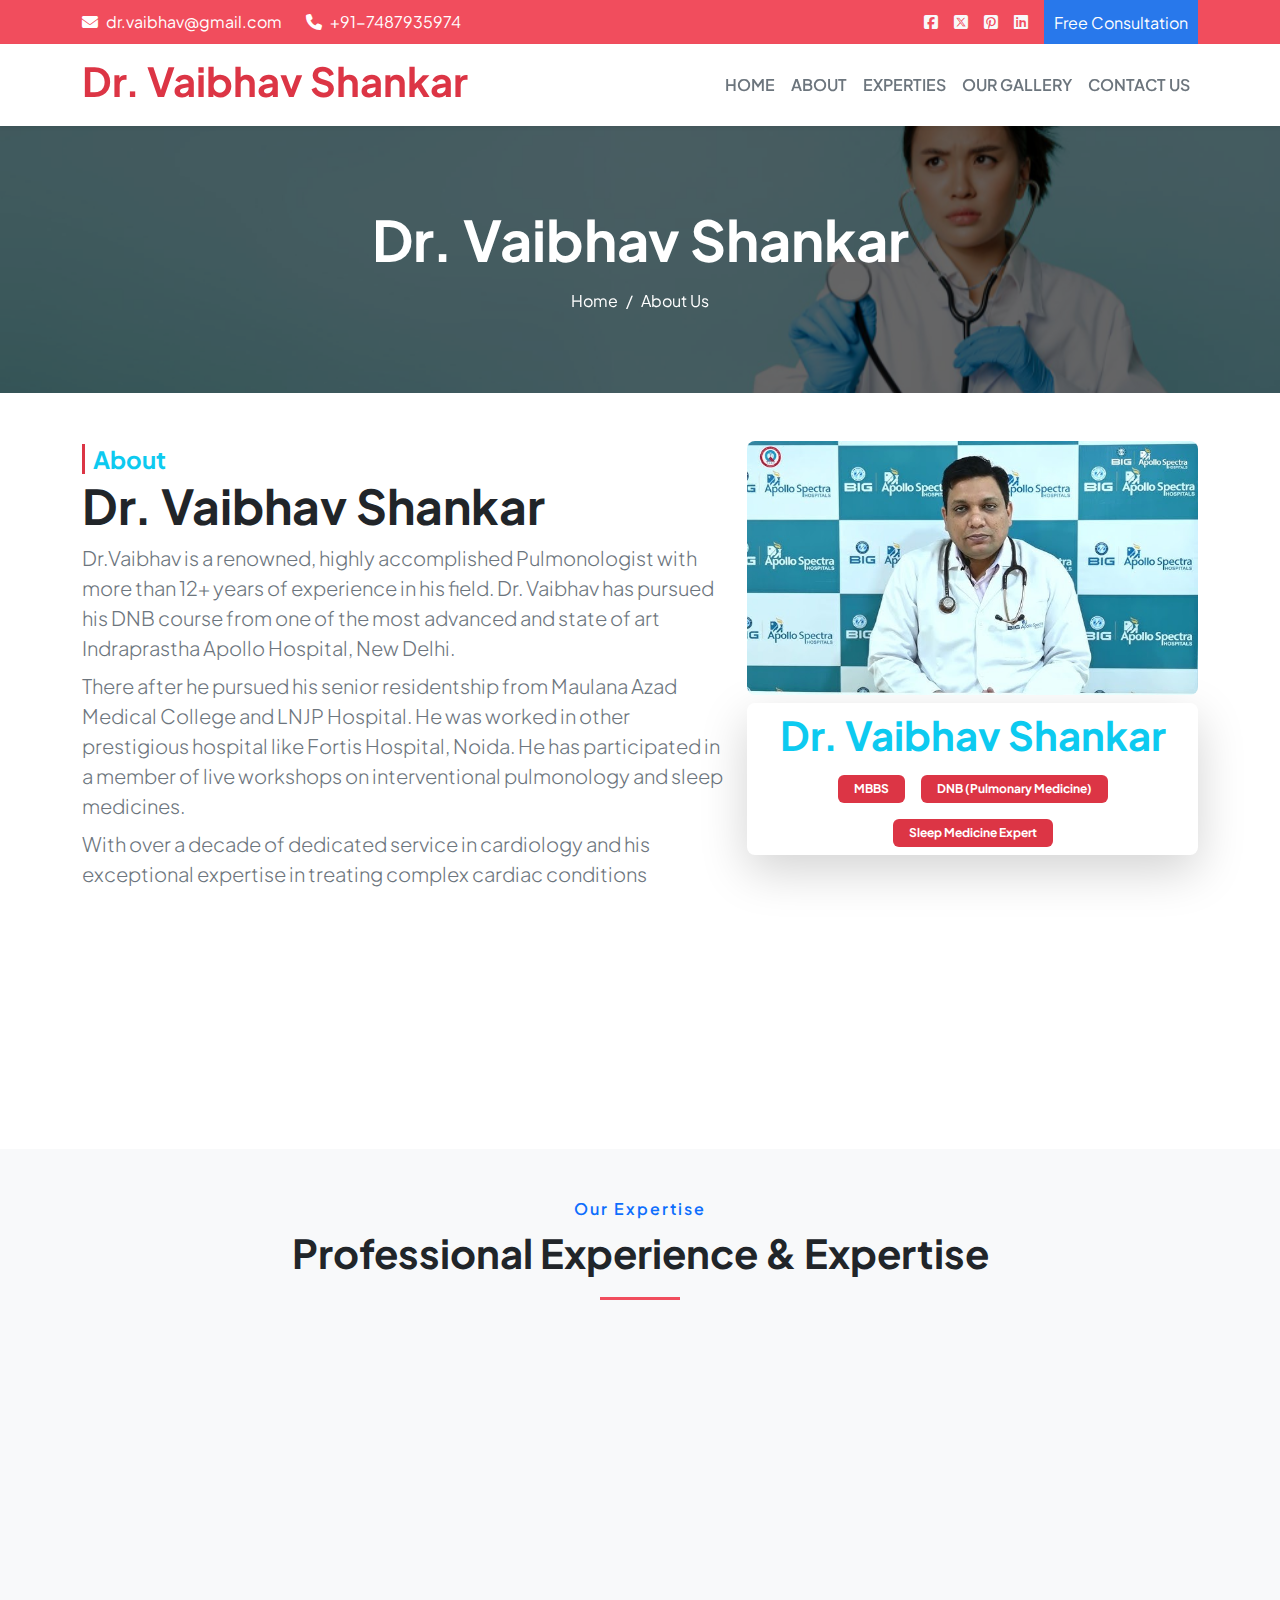
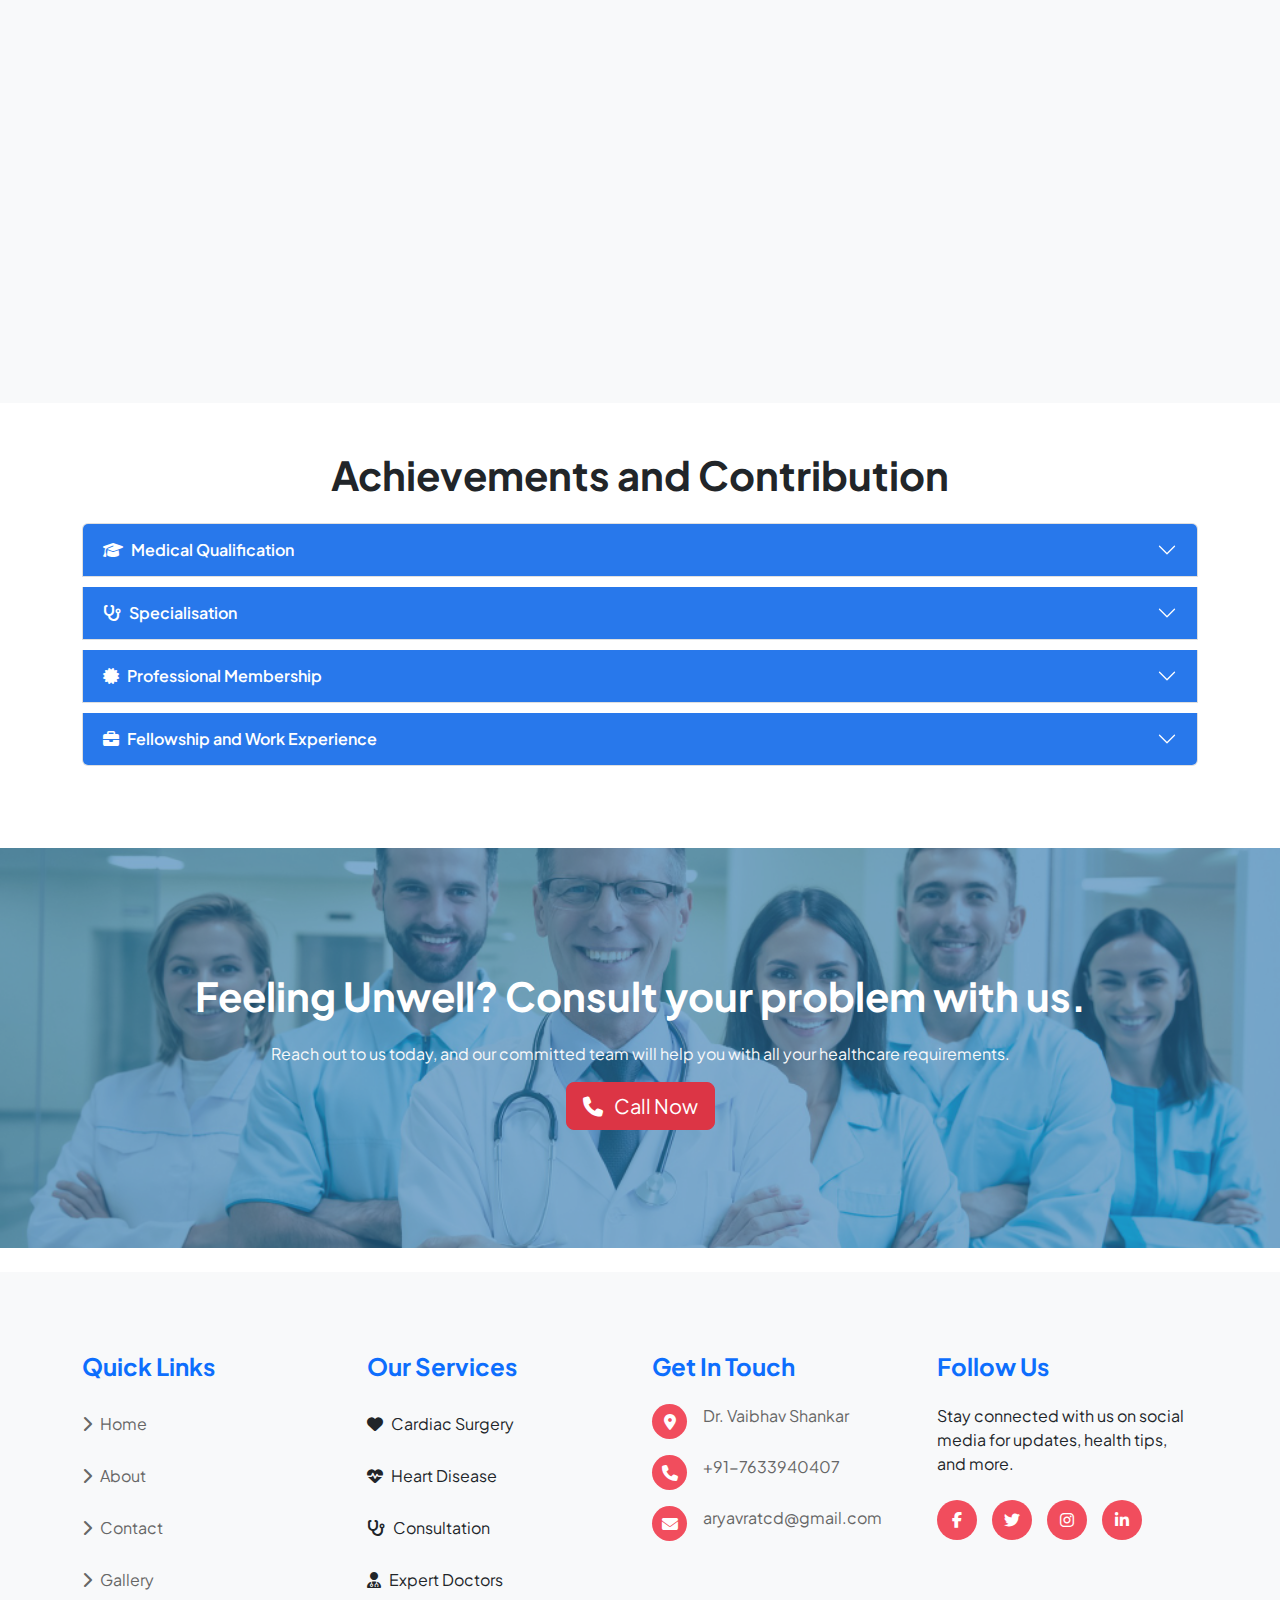
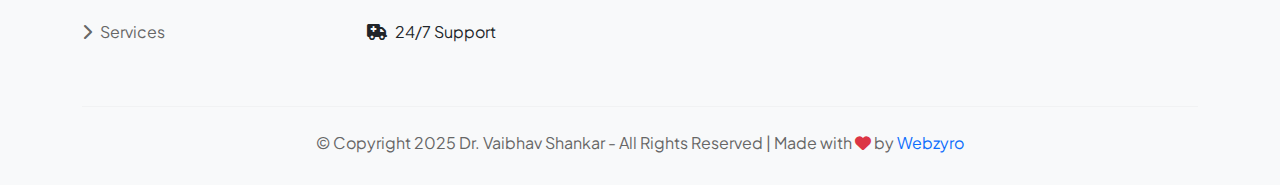
==== commit 2dfb01c1: "Modified about page" ====
--- a/about.html
+++ b/about.html
@@ -49,15 +49,15 @@
                 <a
                   href="mailto:aryavratcd@gmail.com"
                   class="text-white text-decoration-none"
-                  >aryavratcd@gmail.com</a
+                  >dr.vaibhav@gmail.com</a
                 >
               </div>
               <div class="d-flex align-items-center gap-2">
                 <i class="fas fa-phone text-white"></i>
                 <a
-                  href="tel:+91-7633940407"
+                  href="tel:+91-7487935974"
                   class="text-white text-decoration-none"
-                  >+91-7633940407</a
+                  >+91-7487935974</a
                 >
               </div>
             </div>
@@ -84,7 +84,9 @@
       <div class="container d-flex align-items-center justify-content-between">
         <a class="navbar-brand" href="/">
           <!-- <img src="./Img/ca-logo.png" alt="Logo" /> -->
-          <h1 class="h1 fw-bold text-secondary">Dr.</h1>
+          <h1 class="h1 fw-bold text-secondary text-danger">
+            Dr. Vaibhav Shankar
+          </h1>
         </a>
         <button
           class="navbar-toggler"
@@ -143,7 +145,7 @@
         <div class="row">
           <div class="col-12 text-center">
             <h2 data-aos="fade-down" class="text-white display-4 fw-bold mb-3">
-              About Us
+              Dr. Vaibhav Shankar
             </h2>
             <nav aria-label="breadcrumb">
               <ol data-aos="fade-up" class="breadcrumb justify-content-center">
@@ -166,33 +168,31 @@
     <!-- Main Section -->
     <main>
       <!-- About Section -->
-      <section class="my-4">
+      <section class="my-5">
         <div class="container">
-          <div class="row">
-            <div class="col-md-7">
-              <span class="fw-bold fs-4 text-info">About</span>
-              <h2 class="display-5 fw-bold">Dr. Ashish Agarwal</h2>
-              <p class="text-secondary my-2">
-                Dr. Ashish Agarwal, A notable name in Delhi's Cardiology scene.
-                He is the Director and Senior Consultant Cardiologist at AKASH
-                SUPER SPECIALITY HOSPITAL, Dwarka, New Delhi, India. He is
-                highly skilled to handle complex cardiac cases and their
-                management.
+          <div class="row g-4">
+            <div class="col-md-7 order-2 order-md-1">
+              <span
+                class="fw-bold fs-4 text-info border-start border-3 border-danger ps-2"
+                >About</span
+              >
+              <h2 class="display-5 fw-bold">Dr. Vaibhav Shankar</h2>
+              <p class="text-secondary my-2 lead">
+                Dr.Vaibhav is a renowned, highly accomplished Pulmonologist with
+                more than 12+ years of experience in his field. Dr. Vaibhav has
+                pursued his DNB course from one of the most advanced and state
+                of art Indraprastha Apollo Hospital, New Delhi.
               </p>
-              <p class="text-secondary">
-                He is well-known among his patients and their peers for his
-                outstanding care and empathetic approach.
+              <p class="text-secondary lead">
+                There after he pursued his senior residentship from Maulana Azad
+                Medical College and LNJP Hospital. He was worked in other
+                prestigious hospital like Fortis Hospital, Noida. He has
+                participated in a member of live workshops on interventional
+                pulmonology and sleep medicines.
               </p>
-              <p class="text-secondary my-2">
-                Owing to his expertise he is currently the Director and HOD of
-                the Cardiology department at Akash Hospital.
-              </p>
-              <p class="text-secondary my-2">
-                Dr. Ashish Agarwal is an alumnus of renowned institutions in
-                India. He has wide experience of over 15 years and has treated
-                both in-patient and emergency cases skillfully. He is associated
-                with over 21 National and International publications owing to
-                his capability as an adept cardiologist.
+              <p class="text-secondary my-2 lead">
+                With over a decade of dedicated service in cardiology and his
+                exceptional expertise in treating complex cardiac conditions
               </p>
               <div class="row g-4 my-3">
                 <div class="col-md-6">
@@ -201,7 +201,7 @@
                     class="about-card about-card1 d-flex flex-column align-items-center gap-3"
                   >
                     <i class="fa-solid fa-star display-3"></i>
-                    <p class="fw-bold fs-4">15 Years Experience</p>
+                    <p class="fw-bold fs-4">12 Years Experience</p>
                   </div>
                 </div>
                 <div class="col-md-6">
@@ -215,60 +215,93 @@
                 </div>
               </div>
             </div>
-            <div class="col-md-5">
+            <div class="col-md-5 order-1 order-md-2">
               <img
                 data-aos="fade-left"
-                src="/image/about2.png"
+                src="/image/dr.vaibhav2.jpg"
                 alt="doctor_img"
-                class="img-fluid"
-                style="height: 500px"
+                class="img-fluid rounded-3"
               />
+              <div
+                class="d-flex flex-column gap-3 align-items-center bg-white p-2 rounded-3 shadow-lg mt-2"
+              >
+                <h2 class="display-6 fw-bold text-info">Dr. Vaibhav Shankar</h2>
+                <ul
+                  class="d-flex align-items-center flex-wrap justify-content-center gap-3"
+                >
+                  <li class="badge text-white bg-danger py-2 px-3">MBBS</li>
+                  <li class="badge text-white bg-danger py-2 px-3">
+                    DNB (Pulmonary Medicine)
+                  </li>
+                  <li class="badge text-white bg-danger py-2 px-3">
+                    Sleep Medicine Expert
+                  </li>
+                </ul>
+              </div>
             </div>
           </div>
         </div>
       </section>
 
       <!-- Content Section -->
-      <section>
+      <section class="experience-section py-5 bg-light">
         <div class="container">
-          <p class="mb-4 text-secondary fw-light">
-            This enabled him to attain the coveted CESR, Trauma & Orth, UK. He
-            has also completed European Board Fellowship in Orthopaedics, FEBOT,
-            Berlin, Germany. Dr Das has a passion for Cartilage and Joint
-            preservation and management of sports injuries. He has trained
-            alongside some of the best surgeons across the globe in Keyhole/
-            Arthroscopic surgery of knee, shoulder, elbow and ankle joints. He
-            has tremendous expertise in Arthroscopy and Sports Medicine which
-            includes high end shoulder and Knee arthroscopy viz capsular
-            release, labral repair, rotator cuff repair, ACL & PCL
-            Reconstruction, meniscus repair and microfracture. He is a one stop
-            solution for sports injury including Arthroscopy of elbow and ankle.
-          </p>
-          <p class="mb-2 text-secondary fw-light">
-            He has over 15 years of experience in Joint replacement surgery. Dr
-            Das has comprehensive expertise in Anatomic Total or Reverse
-            Geometry shoulder replacement, Total Elbow Replacement, partial and
-            total knee replacement, cemented and uncemented hip replacement
-            surgery. Where primary/initial knee, shoulder and hip joint
-            replacements have failed, he can provide patient customised
-            treatment in the form of revision joint replacement. Dr Das is
-            proficient in all aspects of trauma management which includes
-            periprothetic fractures (fractures around joint replacement),
-            polytrauma, complex & periarticular fracture. Dr Das has been
-            actively involved in Orthopaedic Research. He has published
-            extensively with more than 10 articles in peer reviewed high impact
-            indexed national and international journals. He is Editor of
-            Asteroid Journal of Orthopaedic Research and Reviewer for Journal of
-            Clinical Orthopaedics and Trauma and BMC Musculoskeletal Disorders.
-            In order to improve patient care and safety, he has been actively
-            involved in Clinical Audits. He is a leading Orthopaedic Surgeon
-            with a vision to provide top quality treatment and patient care at
-            par with western countries at affordable prices.
-          </p>
+          <div class="section-header text-center mb-5">
+            <span class="subtitle text-primary fw-semibold mb-2 d-block">Our Expertise</span>
+            <h2 class="display-6 fw-bold position-relative">
+              Professional Experience & Expertise
+              <span class="header-line"></span>
+            </h2>
+          </div>
+
+          <div class="row g-4">
+            <div class="col-lg-6">
+              <div class="experience-card p-4 bg-white rounded-3 shadow-sm h-100" data-aos="fade-right">
+                <div class="card-icon mb-4">
+                  <i class="fas fa-user-md text-primary display-5"></i>
+                </div>
+                <h3 class="h4 mb-3 text-dark">Expert Pulmonologist</h3>
+                <p class="text-secondary fw-light lead">
+                  Dr. Vaibhav Shankar has established himself as a leading pulmonologist with expertise in treating complex respiratory conditions. He has completed advanced training in Interventional Pulmonology and Sleep Medicine from prestigious institutions. His specialized focus includes management of critical respiratory conditions, bronchoscopy procedures, and sleep disorders.
+                </p>
+                <ul class="list-unstyled mt-4">
+                  <li class="mb-2"><i class="fas fa-check-circle text-primary me-2"></i> Advanced Bronchoscopy Procedures</li>
+                  <li class="mb-2"><i class="fas fa-check-circle text-primary me-2"></i> Sleep Medicine Specialist</li>
+                  <li class="mb-2"><i class="fas fa-check-circle text-primary me-2"></i> Critical Respiratory Care</li>
+                </ul>
+              </div>
+            </div>
+
+            <div class="col-lg-6">
+              <div class="experience-card p-4 bg-white rounded-3 shadow-sm h-100" data-aos="fade-left">
+                <div class="card-icon mb-4">
+                  <i class="fas fa-stethoscope text-primary display-5"></i>
+                </div>
+                <h3 class="h4 mb-3 text-dark">Comprehensive Care</h3>
+                <p class="text-secondary fw-light lead">
+                  With over 12 years of dedicated experience, Dr. Shankar has comprehensive expertise in managing both acute and chronic respiratory conditions. His approach combines the latest medical technologies with personalized patient care.
+                </p>
+                <div class="expertise-stats mt-4">
+                  <div class="row g-3">
+                    <div class="col-6">
+                      <div class="stat-item text-center p-3 border rounded">
+                        <h4 class="h2 text-primary mb-0">12+</h4>
+                        <p class="mb-0">Years Experience</p>
+                      </div>
+                    </div>
+                    <div class="col-6">
+                      <div class="stat-item text-center p-3 border rounded">
+                        <h4 class="h2 text-primary mb-0">1000+</h4>
+                        <p class="mb-0">Patients Treated</p>
+                      </div>
+                    </div>
+                  </div>
+                </div>
+              </div>
+            </div>
+          </div>
         </div>
       </section>
-
-      <!-- Accordians Section -->
       <!-- Achievements Section -->
       <section class="py-5">
         <div class="container">
@@ -297,33 +330,11 @@
               >
                 <div class="accordion-body">
                   <ul class="list-unstyled">
-                    <li class="mb-3">
-                      FRCS Trauma & Orth, England - Intercollegiate, Royal
-                      College of Surgeons of England (2018)
-                    </li>
-                    <li class="mb-3">
-                      FEBOT Trauma & Orth, Germany - Fellowship of European
-                      Board of Trauma & Orthpaedics, Berlin, Germany (2018)
-                    </li>
-                    <li class="mb-3">
-                      MCh Trauma & Orth, UK - Edgehill University, Lancashire,
-                      UK (2016)
-                    </li>
-                    <li class="mb-3">
-                      MRCS, Glasgow - Intercollegiate, Royal college of
-                      Physician and Surgeons of Glasgow, UK (2013)
-                    </li>
-                    <li class="mb-3">
-                      DNB Orthopaedics, India - Govt of India (2010)
-                    </li>
-                    <li class="mb-3">
-                      MS Orthopaedics, Mumbai - Lokmanya Tilak Municipal Medical
-                      College, Sion, Mumbai (2009)
-                    </li>
-                    <li>
-                      MBBS PMCH, Patna - Patna Medical College & Hospital, Patna
-                      (1999)
-                    </li>
+                    <li class="mb-3">MBBS</li>
+                    <li class="mb-3">
+                      DNB (Pulmonary Medicine) from Indraprastha Apollo Hospital
+                    </li>
+                    <li class="mb-3">Sleep Medicine Expert</li>
                   </ul>
                 </div>
               </div>
@@ -348,33 +359,12 @@
               >
                 <div class="accordion-body">
                   <ul class="list-unstyled">
-                    <li class="mb-3">
-                      FRCS Trauma & Orth, England - Intercollegiate, Royal
-                      College of Surgeons of England (2018)
-                    </li>
-                    <li class="mb-3">
-                      FEBOT Trauma & Orth, Germany - Fellowship of European
-                      Board of Trauma & Orthpaedics, Berlin, Germany (2018)
-                    </li>
-                    <li class="mb-3">
-                      MCh Trauma & Orth, UK - Edgehill University, Lancashire,
-                      UK (2016)
-                    </li>
-                    <li class="mb-3">
-                      MRCS, Glasgow - Intercollegiate, Royal college of
-                      Physician and Surgeons of Glasgow, UK (2013)
-                    </li>
-                    <li class="mb-3">
-                      DNB Orthopaedics, India - Govt of India (2010)
-                    </li>
-                    <li class="mb-3">
-                      MS Orthopaedics, Mumbai - Lokmanya Tilak Municipal Medical
-                      College, Sion, Mumbai (2009)
-                    </li>
-                    <li>
-                      MBBS PMCH, Patna - Patna Medical College & Hospital, Patna
-                      (1999)
-                    </li>
+                    <li class="mb-3">Allergy</li>
+                    <li class="mb-3">ILD</li>
+                    <li class="mb-3">COPD</li>
+                    <li class="mb-3">Asthma</li>
+                    <li class="mb-3">Pleural Effusion</li>
+                    <li class="mb-3">OSAC Sleep Snoring</li>
                   </ul>
                 </div>
               </div>
@@ -484,6 +474,28 @@
               </div>
             </div>
           </div>
+        </div>
+      </section>
+
+      <!-- CTA Section -->
+      <section
+        class="my-4 cta-section d-flex align-items-center justify-content-center"
+      >
+        <div
+          class="container d-flex flex-column align-items-center justify-content-center gap-3"
+        >
+          <p class="fs-1 text-white fw-bold">
+            Feeling Unwell? Consult your problem with us.
+          </p>
+          <p class="text-light">
+            Reach out to us today, and our committed team will help you with all
+            your healthcare requirements.
+          </p>
+          <a href="#">
+            <button class="btn btn-danger btn-lg">
+              <i class="fa-solid fa-phone pe-2"></i> Call Now
+            </button>
+          </a>
         </div>
       </section>
     </main>
--- a/style.css
+++ b/style.css
@@ -157,10 +157,10 @@
 
 .carousel-content {
   position: absolute;
-  top: 50%;
-  left: 50%;
-  transform: translate(-50%, -50%);
-  text-align: center;
+  top: 20%;
+  left: 10%;
+  /* transform: translate(-50%, -50%); */
+  text-align: start;
   color: white;
   z-index: 2;
   width: 100%;
@@ -168,7 +168,7 @@
 }
 
 .carousel-content h1 {
-  font-size: 3.5rem;
+  /* font-size: 3.5rem; */
   margin-bottom: 1rem;
   text-shadow: 2px 2px 4px rgba(0, 0, 0, 0.5);
 }
@@ -250,13 +250,7 @@
 }
 
 .service-img-wrapper {
-  width: 120px;
-  height: 120px;
-  margin: 0 auto;
   overflow: hidden;
-  border: 2px solid var(--primary-bg);
-  border-radius: 50%;
-  padding: 5px;
 }
 
 .service-img-wrapper img {
@@ -453,8 +447,69 @@
 .banner-section p {
   text-shadow: 1px 1px 2px rgba(0, 0, 0, 0.3);
 }
-
-/* Feature Card Section */
+/* Experience Section Styling */
+.experience-section {
+  position: relative;
+  overflow: hidden;
+}
+
+.section-header .subtitle {
+  letter-spacing: 2px;
+  font-size: 1rem;
+}
+
+.header-line {
+  display: block;
+  width: 80px;
+  height: 3px;
+  background: var(--primary-bg);
+  margin: 20px auto 0;
+}
+
+.experience-card {
+  transition: all 0.3s ease;
+  border: 1px solid rgba(0, 0, 0, 0.1);
+}
+
+.experience-card:hover {
+  transform: translateY(-5px);
+  box-shadow: 0 10px 20px rgba(0, 0, 0, 0.1) !important;
+}
+
+.card-icon {
+  width: 80px;
+  height: 80px;
+  background: rgba(var(--primary-bg-rgb), 0.1);
+  border-radius: 50%;
+  display: flex;
+  align-items: center;
+  justify-content: center;
+}
+
+.expertise-stats .stat-item {
+  background: #fff;
+  transition: all 0.3s ease;
+}
+
+.expertise-stats .stat-item:hover {
+  background: var(--primary-bg);
+  color: white;
+}
+
+.expertise-stats .stat-item:hover h4 {
+  color: white !important;
+}
+
+.list-unstyled li {
+  padding: 8px 0;
+  transition: all 0.3s ease;
+}
+
+.list-unstyled li:hover {
+  padding-left: 10px;
+  color: var(--primary-bg);
+}
+
 .card-section {
   margin-top: -150px;
 }
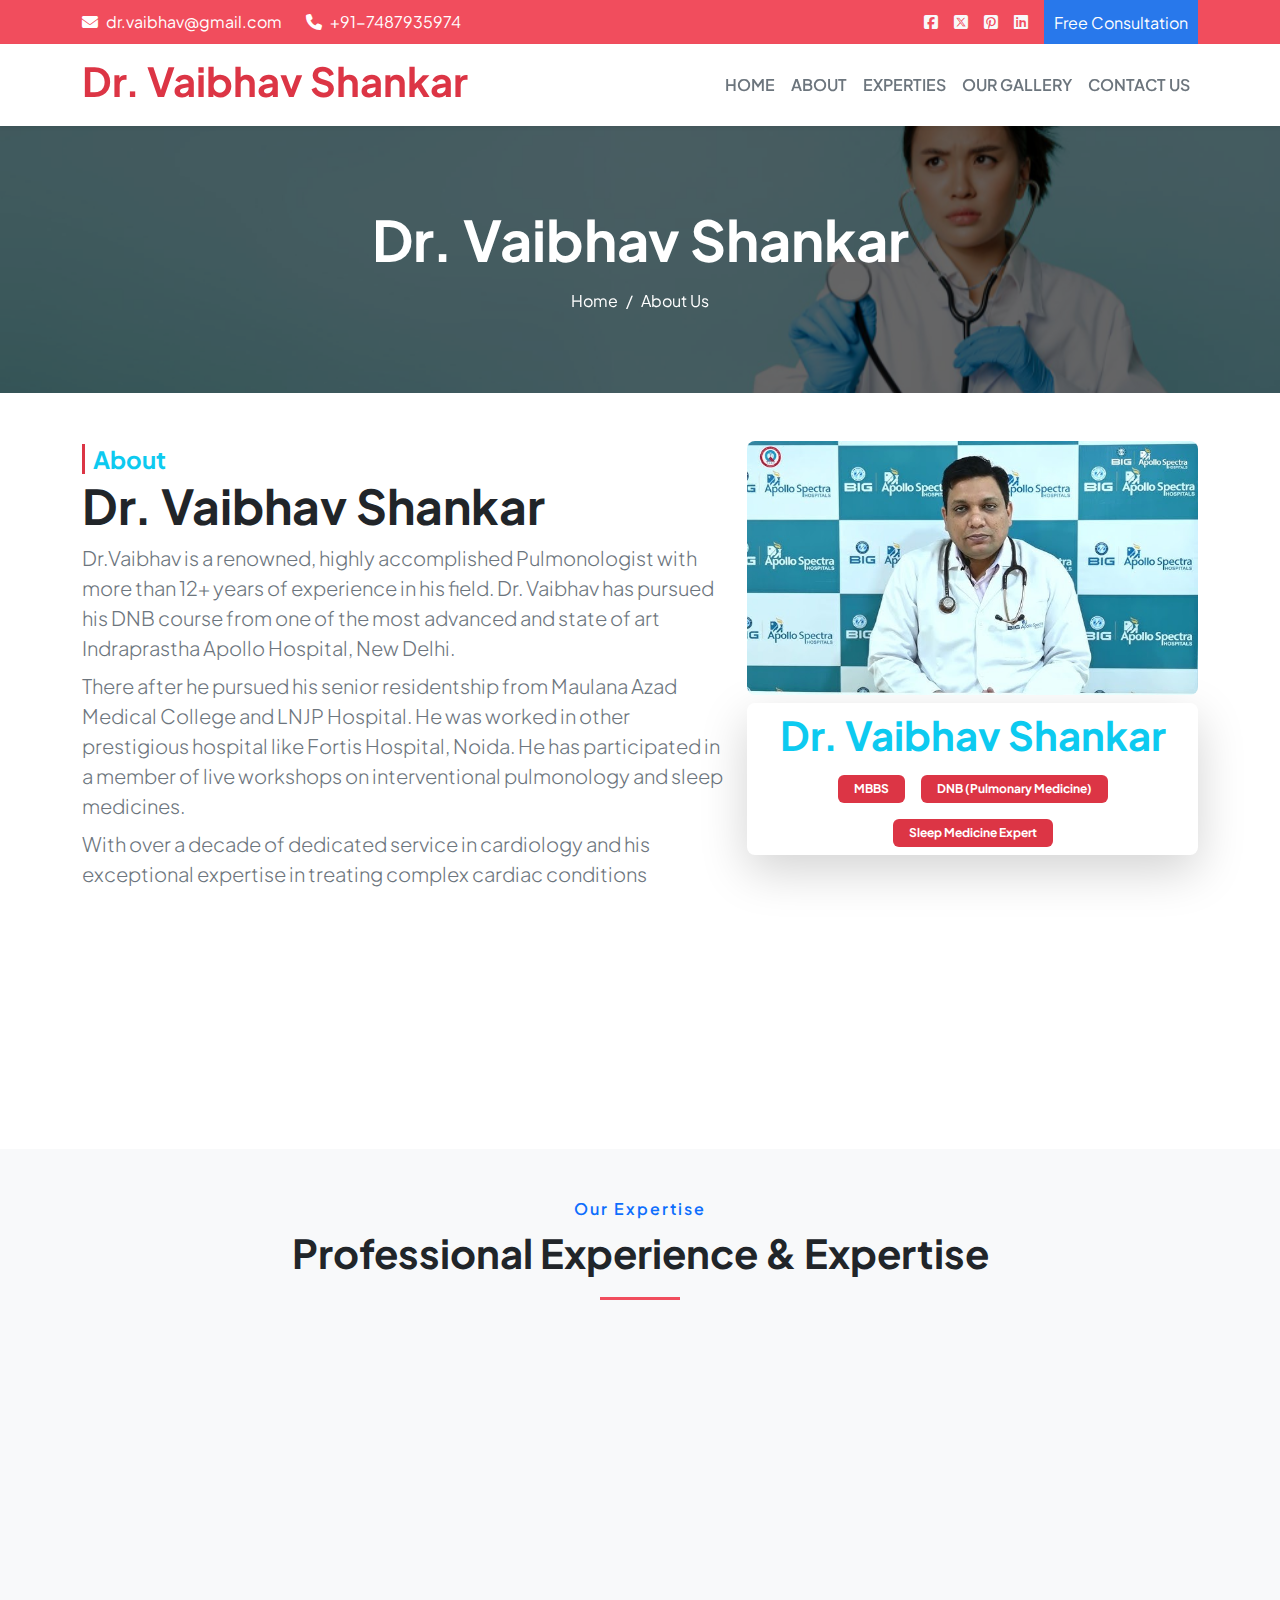
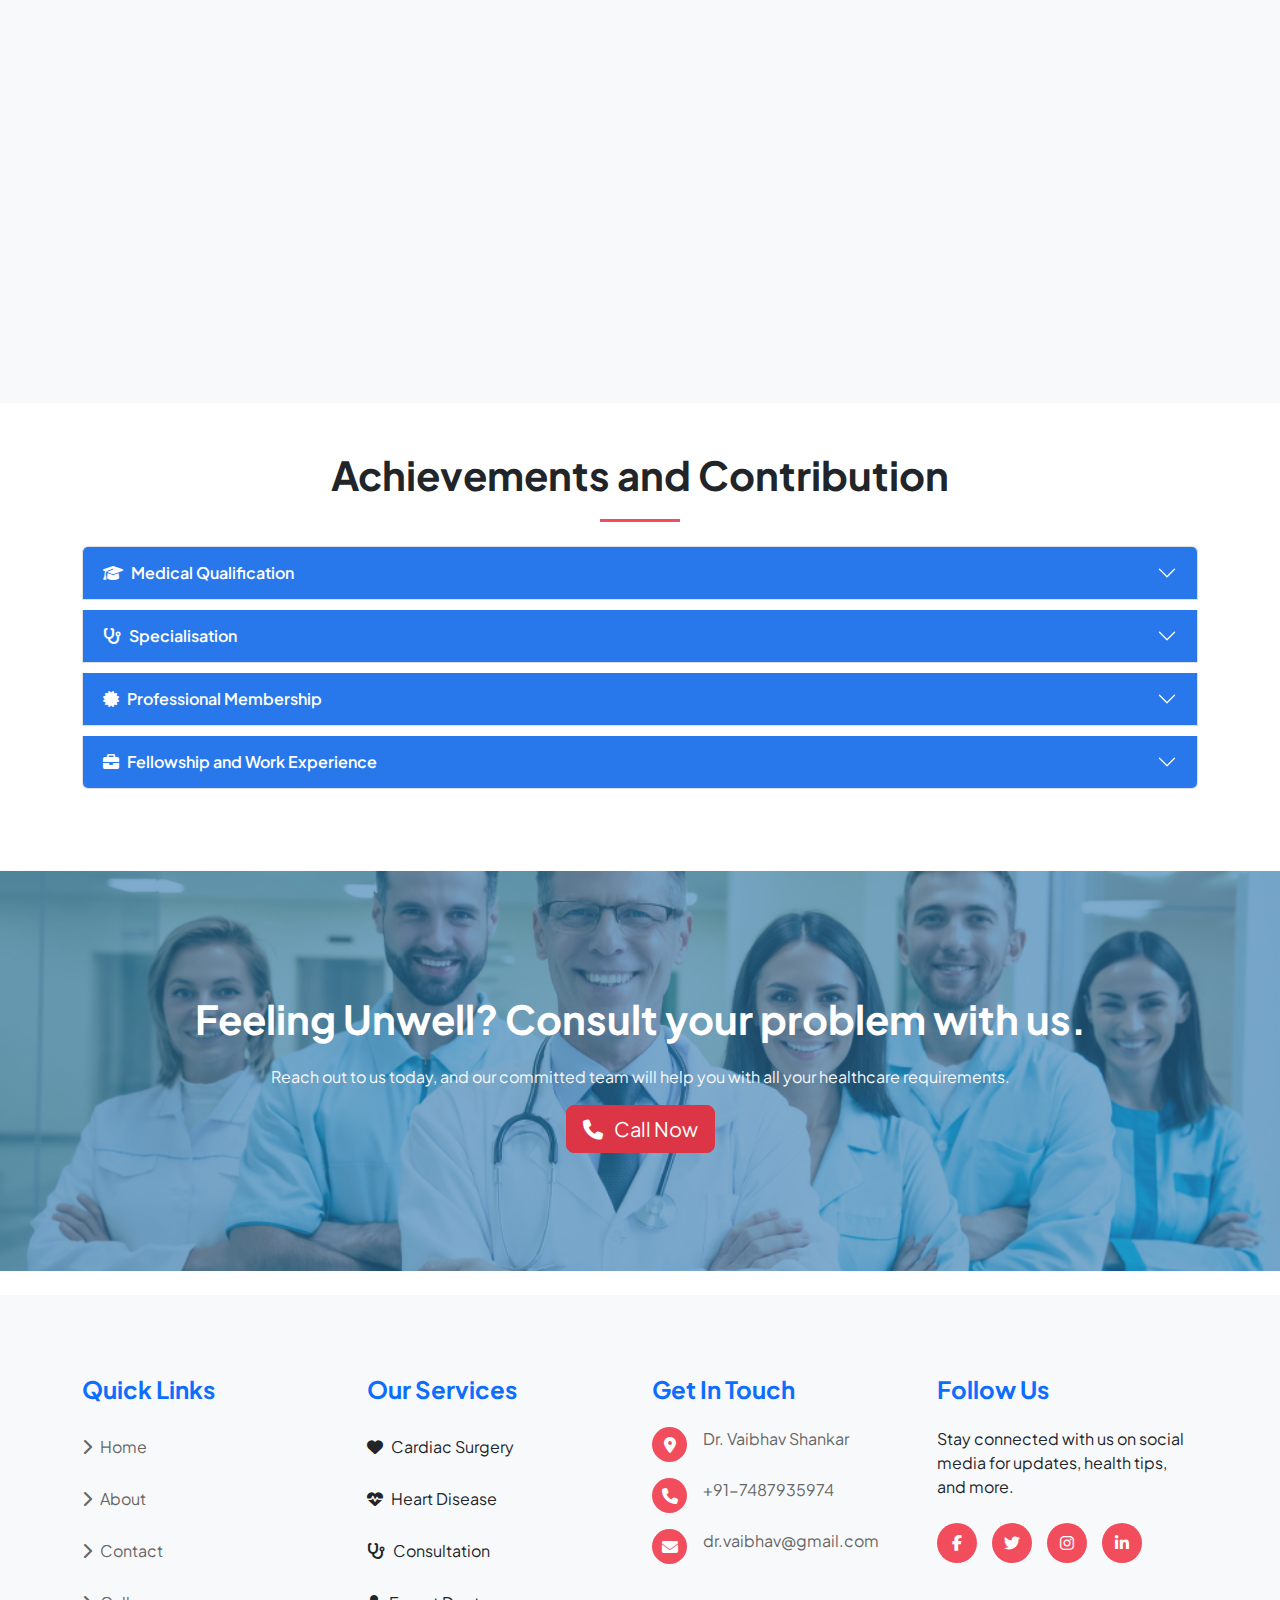
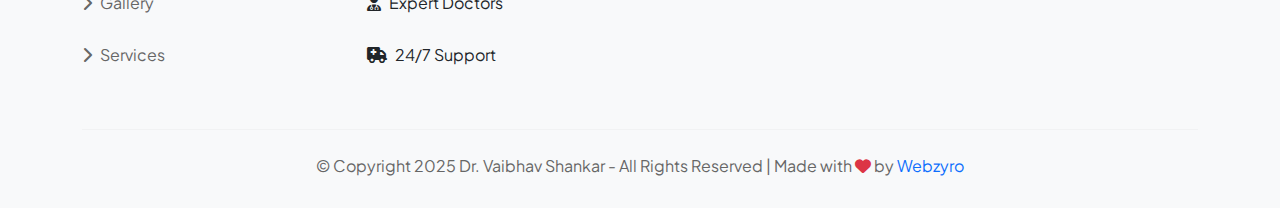
==== commit 77744c75: "fixed bug" ====
--- a/about.html
+++ b/about.html
@@ -247,7 +247,9 @@
       <section class="experience-section py-5 bg-light">
         <div class="container">
           <div class="section-header text-center mb-5">
-            <span class="subtitle text-primary fw-semibold mb-2 d-block">Our Expertise</span>
+            <span class="subtitle text-primary fw-semibold mb-2 d-block"
+              >Our Expertise</span
+            >
             <h2 class="display-6 fw-bold position-relative">
               Professional Experience & Expertise
               <span class="header-line"></span>
@@ -256,30 +258,54 @@
 
           <div class="row g-4">
             <div class="col-lg-6">
-              <div class="experience-card p-4 bg-white rounded-3 shadow-sm h-100" data-aos="fade-right">
+              <div
+                class="experience-card p-4 bg-white rounded-3 shadow-sm h-100"
+                data-aos="fade-right"
+              >
                 <div class="card-icon mb-4">
                   <i class="fas fa-user-md text-primary display-5"></i>
                 </div>
                 <h3 class="h4 mb-3 text-dark">Expert Pulmonologist</h3>
                 <p class="text-secondary fw-light lead">
-                  Dr. Vaibhav Shankar has established himself as a leading pulmonologist with expertise in treating complex respiratory conditions. He has completed advanced training in Interventional Pulmonology and Sleep Medicine from prestigious institutions. His specialized focus includes management of critical respiratory conditions, bronchoscopy procedures, and sleep disorders.
+                  Dr. Vaibhav Shankar has established himself as a leading
+                  pulmonologist with expertise in treating complex respiratory
+                  conditions. He has completed advanced training in
+                  Interventional Pulmonology and Sleep Medicine from prestigious
+                  institutions. His specialized focus includes management of
+                  critical respiratory conditions, bronchoscopy procedures, and
+                  sleep disorders.
                 </p>
                 <ul class="list-unstyled mt-4">
-                  <li class="mb-2"><i class="fas fa-check-circle text-primary me-2"></i> Advanced Bronchoscopy Procedures</li>
-                  <li class="mb-2"><i class="fas fa-check-circle text-primary me-2"></i> Sleep Medicine Specialist</li>
-                  <li class="mb-2"><i class="fas fa-check-circle text-primary me-2"></i> Critical Respiratory Care</li>
+                  <li class="mb-2">
+                    <i class="fas fa-check-circle text-primary me-2"></i>
+                    Advanced Bronchoscopy Procedures
+                  </li>
+                  <li class="mb-2">
+                    <i class="fas fa-check-circle text-primary me-2"></i> Sleep
+                    Medicine Specialist
+                  </li>
+                  <li class="mb-2">
+                    <i class="fas fa-check-circle text-primary me-2"></i>
+                    Critical Respiratory Care
+                  </li>
                 </ul>
               </div>
             </div>
 
             <div class="col-lg-6">
-              <div class="experience-card p-4 bg-white rounded-3 shadow-sm h-100" data-aos="fade-left">
+              <div
+                class="experience-card p-4 bg-white rounded-3 shadow-sm h-100"
+                data-aos="fade-left"
+              >
                 <div class="card-icon mb-4">
                   <i class="fas fa-stethoscope text-primary display-5"></i>
                 </div>
                 <h3 class="h4 mb-3 text-dark">Comprehensive Care</h3>
                 <p class="text-secondary fw-light lead">
-                  With over 12 years of dedicated experience, Dr. Shankar has comprehensive expertise in managing both acute and chronic respiratory conditions. His approach combines the latest medical technologies with personalized patient care.
+                  With over 12 years of dedicated experience, Dr. Shankar has
+                  comprehensive expertise in managing both acute and chronic
+                  respiratory conditions. His approach combines the latest
+                  medical technologies with personalized patient care.
                 </p>
                 <div class="expertise-stats mt-4">
                   <div class="row g-3">
@@ -307,6 +333,7 @@
         <div class="container">
           <h2 class="display-6 fw-bold mb-4 text-center">
             Achievements and Contribution
+            <span class="header-line"></span>
           </h2>
 
           <div class="accordion" id="achievementsAccordion">
@@ -502,14 +529,14 @@
 
     <!-- Footer -->
     <footer class="footer-section">
-      <div class="container">
+      <div class="container text-center text-lg-start">
         <div class="row gy-4">
           <div class="col-lg-3">
             <div class="footer-widget">
               <h2 class="h4 mb-4 text-primary fw-bold">Quick Links</h2>
               <ul class="list-unstyled footer-links">
                 <li>
-                  <a href=""><i class="fas fa-chevron-right me-2"></i>Home</a>
+                  <a href="/"><i class="fas fa-chevron-right me-2"></i>Home</a>
                 </li>
                 <li>
                   <a href="about.html"
@@ -550,27 +577,33 @@
             <div class="footer-widget">
               <h2 class="h4 mb-4 text-primary fw-bold">Get In Touch</h2>
               <div class="contact-info">
-                <div class="d-flex align-items-start gap-3 mb-3">
+                <div
+                  class="d-flex align-items-start justify-content-center justify-content-lg-start gap-3 mb-3"
+                >
                   <div class="contact-icon">
                     <i class="fas fa-location-dot"></i>
                   </div>
                   <p class="mb-0">Dr. Vaibhav Shankar</p>
                 </div>
-                <div class="d-flex align-items-start gap-3 mb-3">
+                <div
+                  class="d-flex align-items-start justify-content-center justify-content-lg-start gap-3 mb-3"
+                >
                   <div class="contact-icon">
                     <i class="fas fa-phone"></i>
                   </div>
                   <p class="mb-0">
-                    <a href="tel:+91-7633940407">+91-7633940407</a>
+                    <a href="tel:+91-7487935974">+91-7487935974</a>
                   </p>
                 </div>
-                <div class="d-flex align-items-start gap-3">
+                <div
+                  class="d-flex align-items-start justify-content-center justify-content-lg-start gap-3"
+                >
                   <div class="contact-icon">
                     <i class="fas fa-envelope"></i>
                   </div>
                   <p class="mb-0">
                     <a href="mailto:aryavratcd@gmail.com"
-                      >aryavratcd@gmail.com</a
+                      >dr.vaibhav@gmail.com</a
                     >
                   </p>
                 </div>
@@ -584,7 +617,9 @@
                 Stay connected with us on social media for updates, health tips,
                 and more.
               </p>
-              <div class="social-links">
+              <div
+                class="social-links justify-content-center justify-content-lg-start"
+              >
                 <a href="#" class="social-icon"
                   ><i class="fab fa-facebook-f"></i
                 ></a>
--- a/style.css
+++ b/style.css
@@ -599,40 +599,6 @@
   }
 }
 
-/* YouTube Shorts Section */
-/* .video-wrapper {
-  position: relative;
-  padding-bottom: 177.77%; 
-  height: 0;
-  overflow: hidden;
-}
-
-.video-wrapper iframe {
-  position: absolute;
-  top: 0;
-  left: 0;
-  width: 100%;
-  height: 400px;
-  border: none;
-  box-shadow: 0 5px 15px rgba(0, 0, 0, 0.1);
-  transition: transform 0.3s ease;
-}
-
-.video-card:hover iframe {
-  transform: scale(1.02);
-}
-
-.video-card h4 {
-  font-size: 1.25rem;
-  color: #333;
-}
-
-@media (max-width: 768px) {
-  .video-wrapper iframe {
-    height: 100%;
-  }
-} */
-
 /* About Page */
 
 /* Breadcrumb Section */
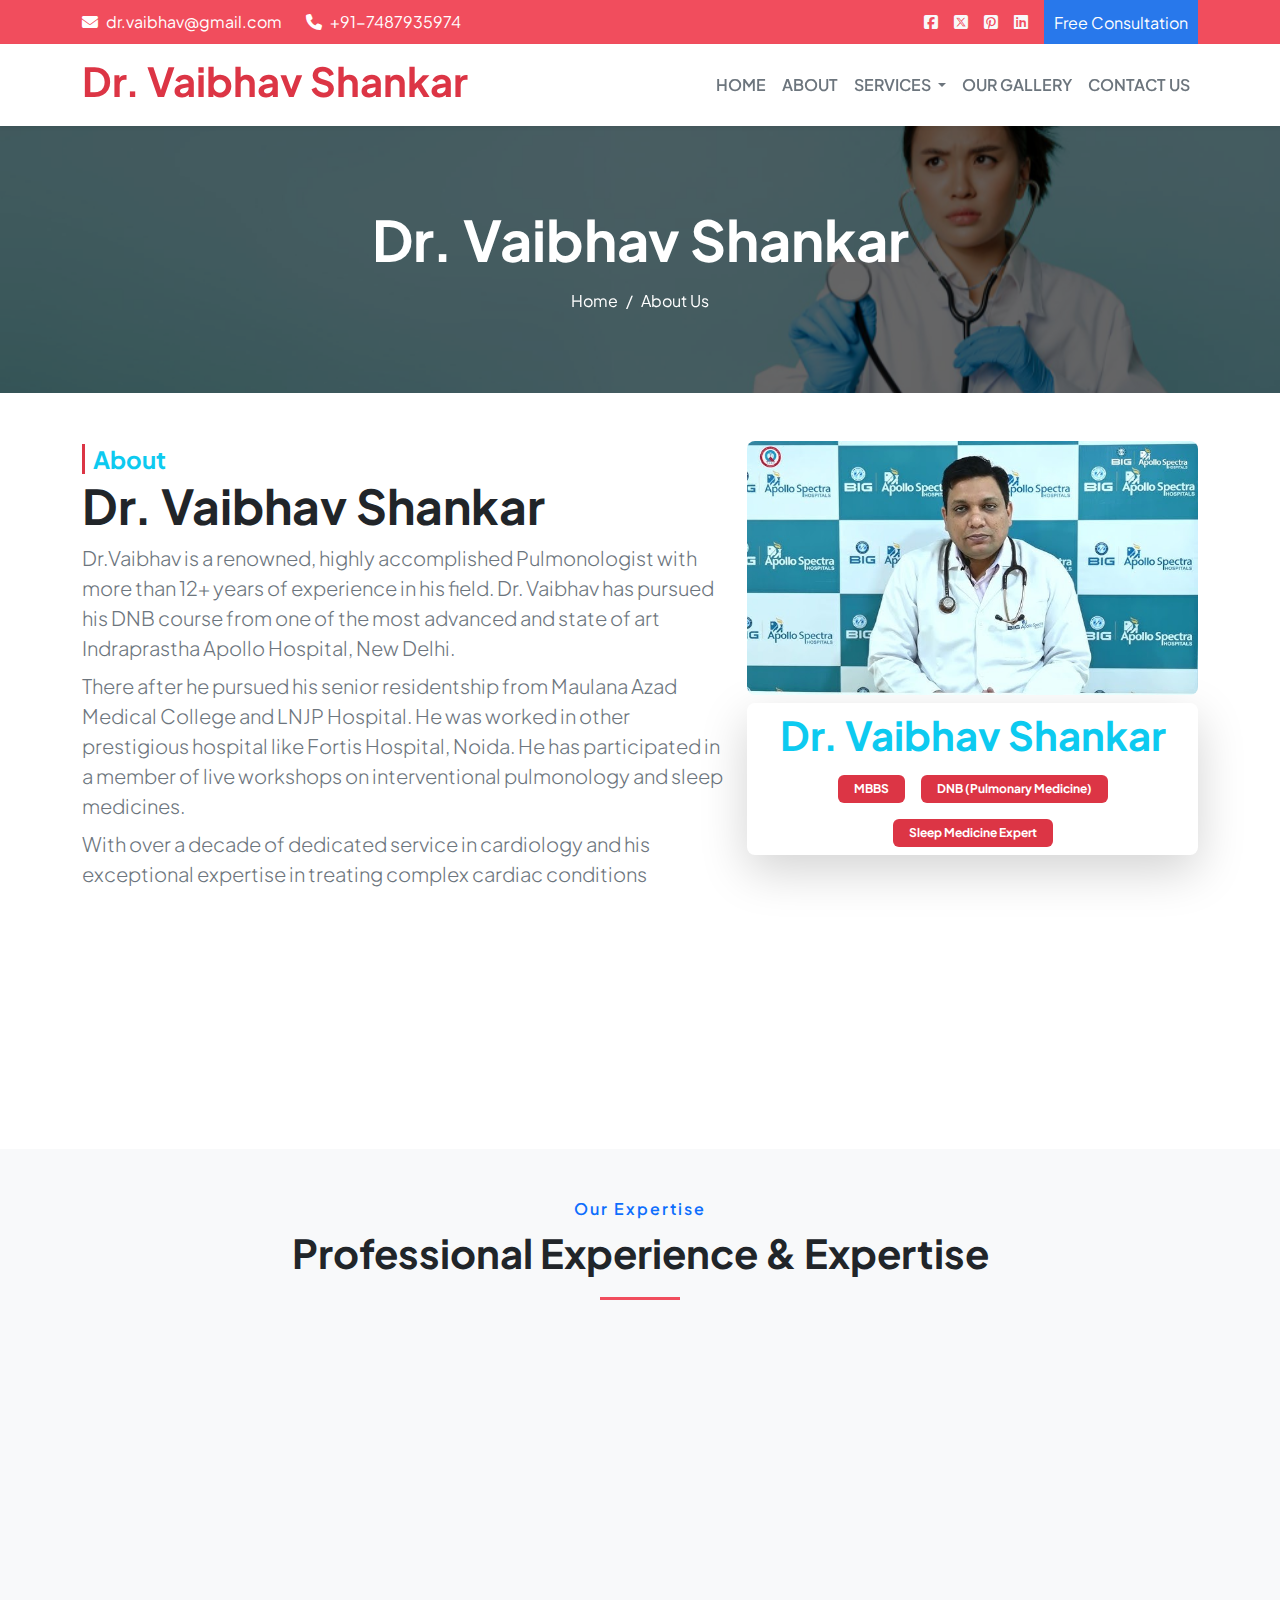
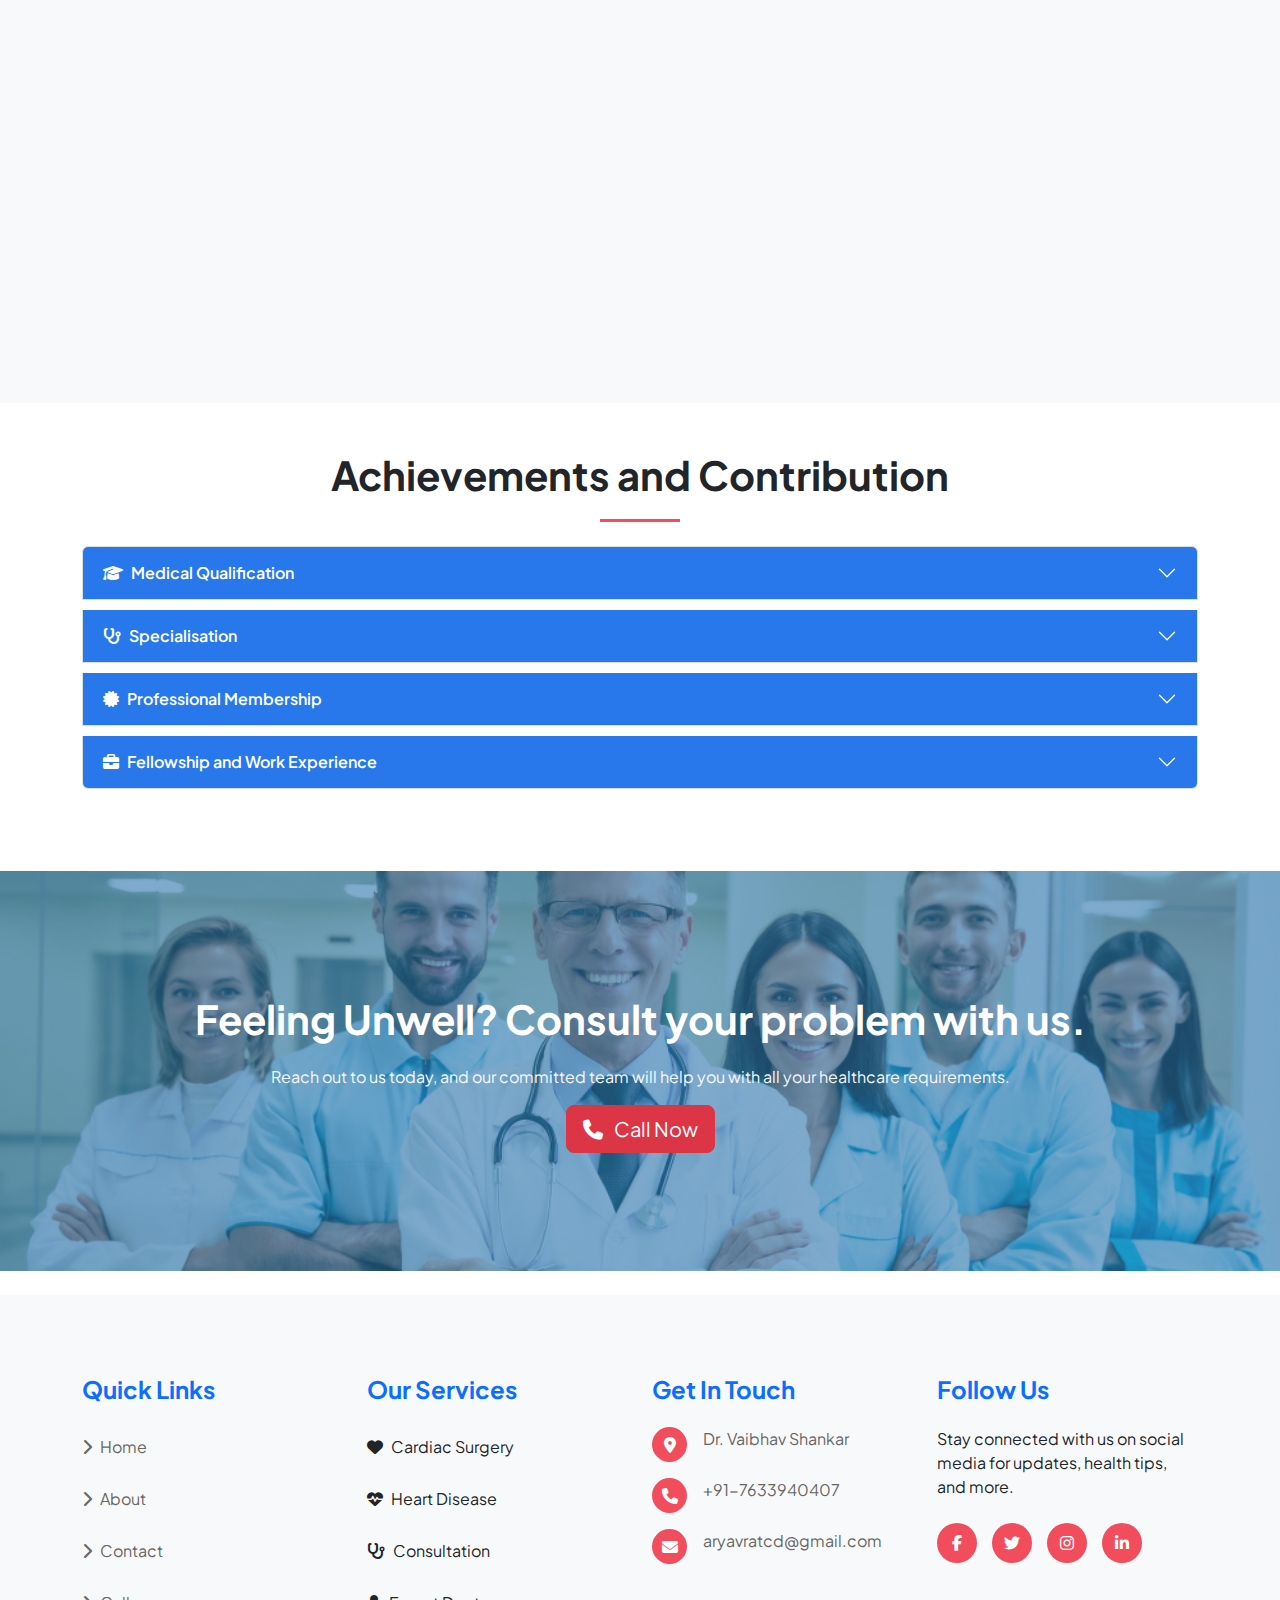
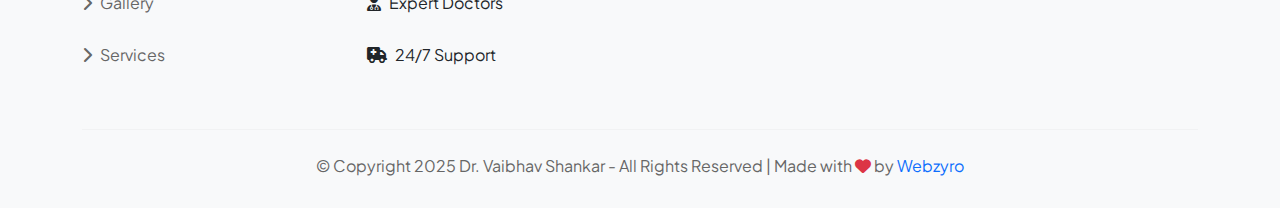
==== commit 67e94603: "fixing some bug" ====
--- a/about.html
+++ b/about.html
@@ -112,12 +112,23 @@
                 >About</a
               >
             </li>
-            <li class="nav-item">
+            <li class="nav-item dropdown">
               <a
-                class="nav-link text-secondary text-uppercase fw-semibold"
-                href="/services.html"
-                >Experties</a
-              >
+                class="nav-link dropdown-toggle text-secondary text-uppercase fw-semibold"
+                href="#"
+                role="button"
+                data-bs-toggle="dropdown"
+                aria-expanded="false"
+              >
+                Services
+              </a>
+              <ul class="dropdown-menu">
+                <li><a class="dropdown-item" href="#">Action</a></li>
+                <li><a class="dropdown-item" href="#">Another action</a></li>
+                <li>
+                  <a class="dropdown-item" href="#">Something else here</a>
+                </li>
+              </ul>
             </li>
             <li class="nav-item">
               <a
@@ -529,7 +540,7 @@
 
     <!-- Footer -->
     <footer class="footer-section">
-      <div class="container text-center text-lg-start">
+      <div class="container">
         <div class="row gy-4">
           <div class="col-lg-3">
             <div class="footer-widget">
@@ -577,33 +588,27 @@
             <div class="footer-widget">
               <h2 class="h4 mb-4 text-primary fw-bold">Get In Touch</h2>
               <div class="contact-info">
-                <div
-                  class="d-flex align-items-start justify-content-center justify-content-lg-start gap-3 mb-3"
-                >
+                <div class="d-flex align-items-start gap-3 mb-3">
                   <div class="contact-icon">
                     <i class="fas fa-location-dot"></i>
                   </div>
                   <p class="mb-0">Dr. Vaibhav Shankar</p>
                 </div>
-                <div
-                  class="d-flex align-items-start justify-content-center justify-content-lg-start gap-3 mb-3"
-                >
+                <div class="d-flex align-items-start gap-3 mb-3">
                   <div class="contact-icon">
                     <i class="fas fa-phone"></i>
                   </div>
                   <p class="mb-0">
-                    <a href="tel:+91-7487935974">+91-7487935974</a>
+                    <a href="tel:+91-7633940407">+91-7633940407</a>
                   </p>
                 </div>
-                <div
-                  class="d-flex align-items-start justify-content-center justify-content-lg-start gap-3"
-                >
+                <div class="d-flex align-items-start gap-3">
                   <div class="contact-icon">
                     <i class="fas fa-envelope"></i>
                   </div>
                   <p class="mb-0">
                     <a href="mailto:aryavratcd@gmail.com"
-                      >dr.vaibhav@gmail.com</a
+                      >aryavratcd@gmail.com</a
                     >
                   </p>
                 </div>
@@ -617,9 +622,7 @@
                 Stay connected with us on social media for updates, health tips,
                 and more.
               </p>
-              <div
-                class="social-links justify-content-center justify-content-lg-start"
-              >
+              <div class="social-links">
                 <a href="#" class="social-icon"
                   ><i class="fab fa-facebook-f"></i
                 ></a>
--- a/style.css
+++ b/style.css
@@ -746,6 +746,103 @@
   box-shadow: 0 0 20px rgba(0, 0, 0, 0.1);
 }
 
+/* Service Detail Styles */
+.service-content h3 {
+  color: var(--primary-bg);
+  margin-bottom: 1.5rem;
+}
+
+.feature-item {
+  background: #fff;
+  border: 1px solid rgba(0, 0, 0, 0.1);
+  transition: all 0.3s ease;
+}
+
+.feature-item:hover {
+  box-shadow: 0 5px 15px rgba(0, 0, 0, 0.1);
+  transform: translateY(-5px);
+}
+
+.feature-icon {
+  width: 45px;
+  height: 45px;
+  background: rgba(var(--primary-bg-rgb), 0.1);
+  border-radius: 50%;
+  display: flex;
+  align-items: center;
+  justify-content: center;
+}
+
+.process-timeline {
+  position: relative;
+  padding: 20px 10px;
+}
+
+.timeline-item {
+  position: relative;
+  padding: 20px 0 20px 50px;
+  border-left: 2px solid var(--primary-bg);
+}
+
+.timeline-number {
+  position: absolute;
+  left: -20px;
+  width: 40px;
+  height: 40px;
+  background: var(--primary-bg);
+  color: white;
+  border-radius: 50%;
+  display: flex;
+  align-items: center;
+  justify-content: center;
+  font-weight: bold;
+}
+
+.service-list {
+  list-style: none;
+  padding: 0;
+}
+
+.service-list li {
+  border-bottom: 1px solid rgba(0, 0, 0, 0.1);
+}
+
+.service-list li a {
+  display: block;
+  padding: 12px 0;
+  color: #666;
+  text-decoration: none;
+  transition: all 0.3s ease;
+}
+
+.service-list li a:hover {
+  color: var(--primary-bg);
+  padding-left: 10px;
+}
+
+.widget {
+  background: #fff;
+  border-radius: 5px;
+  padding: 25px;
+  box-shadow: 0 0 15px rgba(0, 0, 0, 0.1);
+}
+
+.widget-title {
+  position: relative;
+  padding-bottom: 15px;
+  margin-bottom: 20px;
+  border-bottom: 2px solid rgba(0, 0, 0, 0.1);
+}
+
+.contact-widget a {
+  text-decoration: none;
+}
+
+.contact-widget .btn:hover {
+  background: var(--secondary-bg);
+  color: white;
+}
+
 /* Footer Styling */
 .footer-section {
   background-color: #f8f9fa;
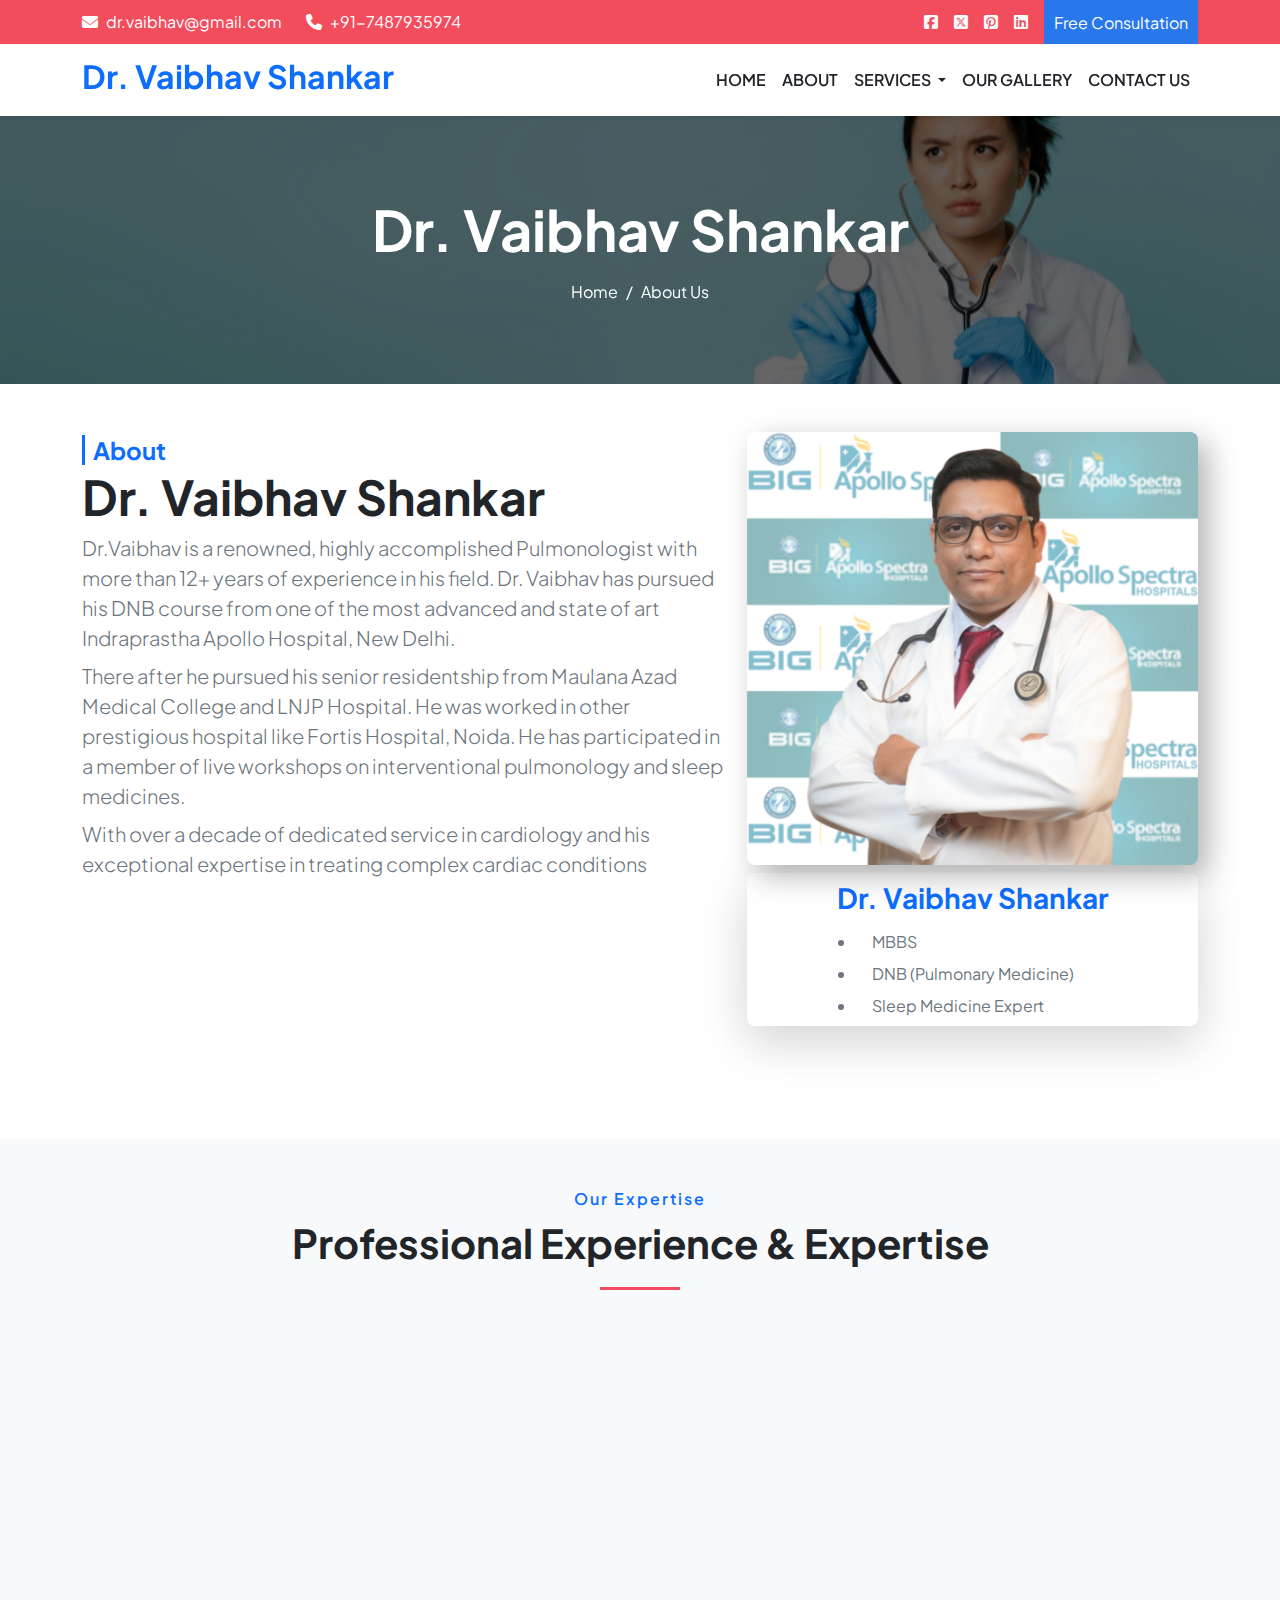
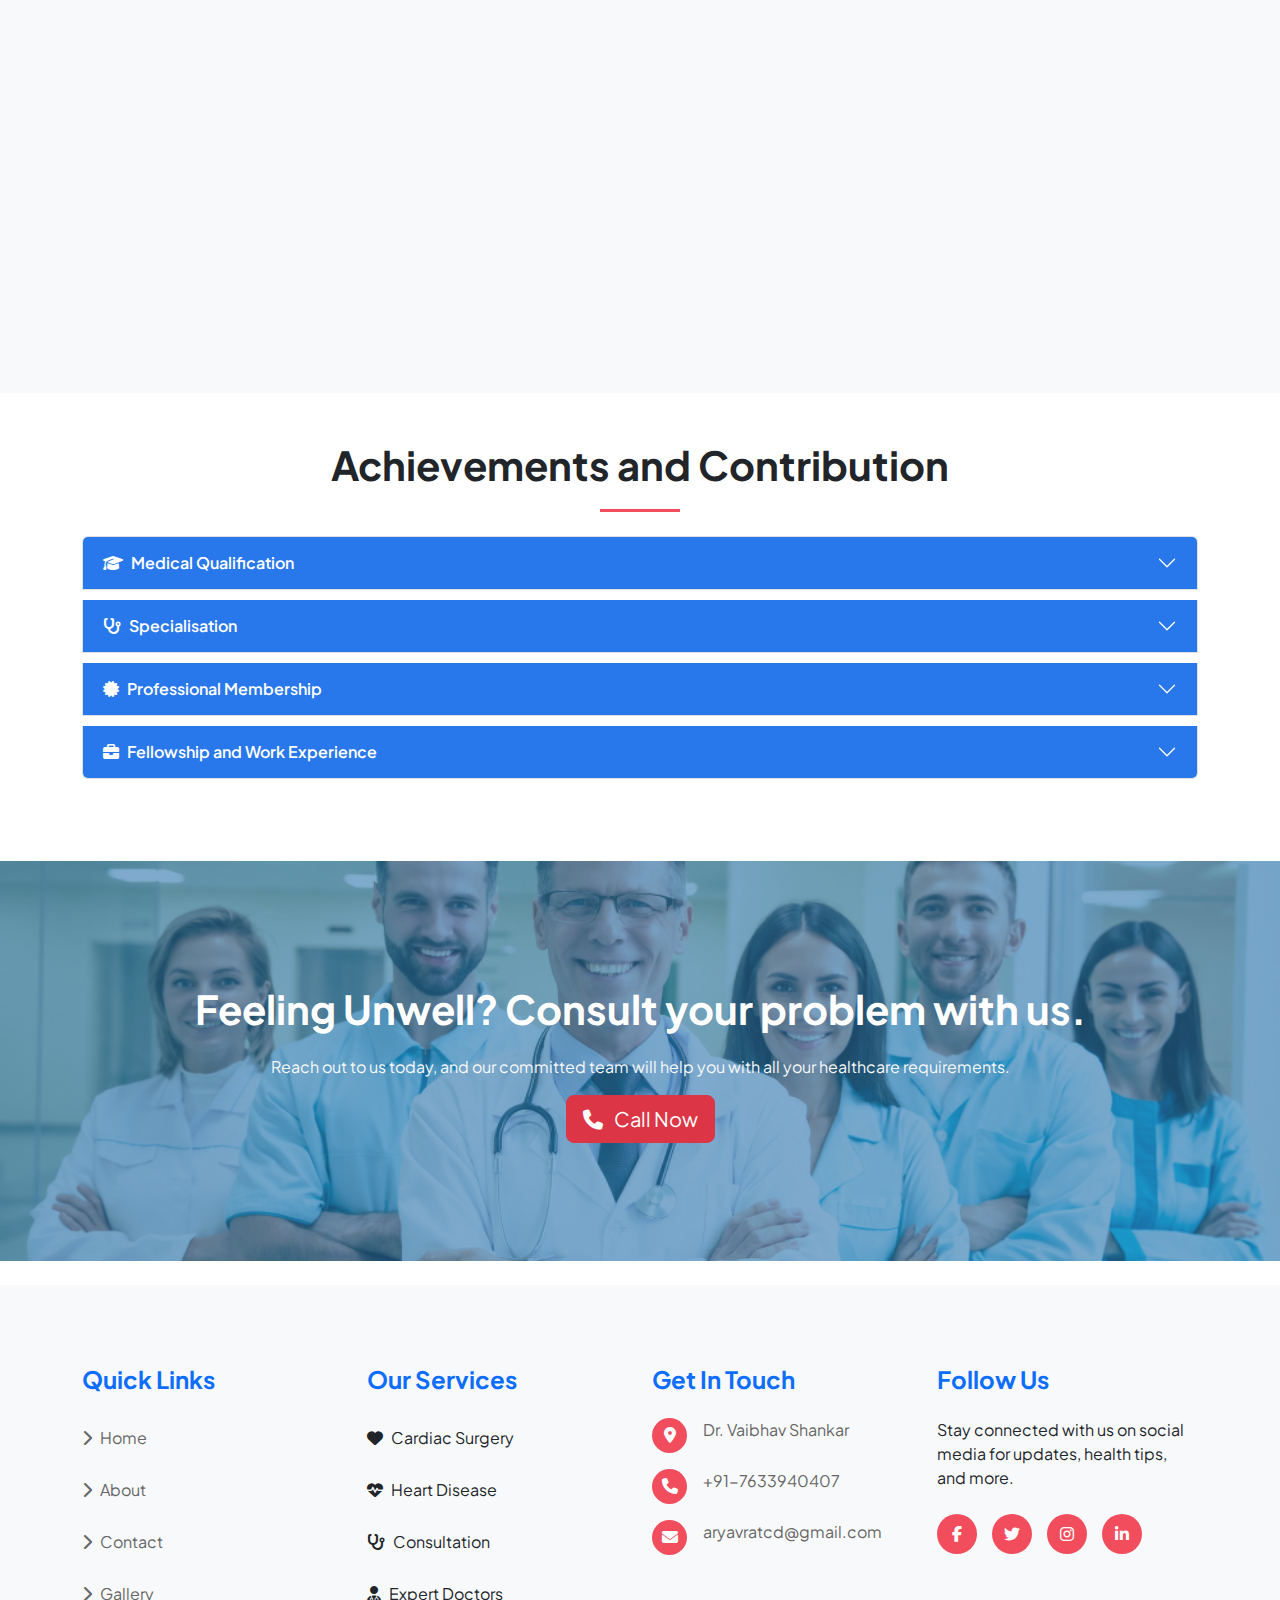
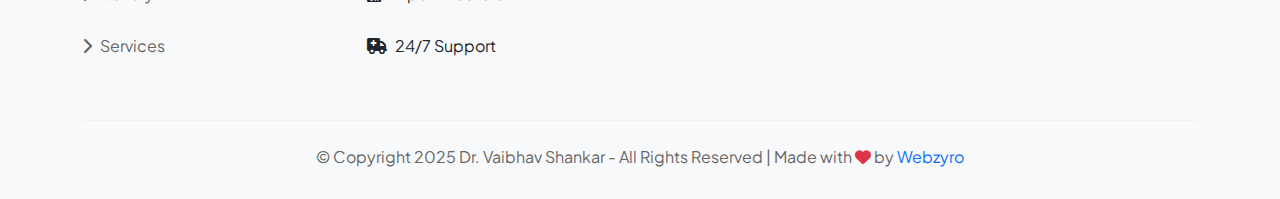
==== commit b0f41830: "Added modal and fix some bug" ====
--- a/about.html
+++ b/about.html
@@ -84,9 +84,7 @@
       <div class="container d-flex align-items-center justify-content-between">
         <a class="navbar-brand" href="/">
           <!-- <img src="./Img/ca-logo.png" alt="Logo" /> -->
-          <h1 class="h1 fw-bold text-secondary text-danger">
-            Dr. Vaibhav Shankar
-          </h1>
+          <h2 class="h2 fw-bold text-primary">Dr. Vaibhav Shankar</h2>
         </a>
         <button
           class="navbar-toggler"
@@ -99,22 +97,20 @@
         <div class="collapse navbar-collapse" id="navbarNav">
           <ul class="navbar-nav ms-auto">
             <li class="nav-item">
-              <a
-                class="nav-link text-secondary text-uppercase fw-semibold"
-                href="/"
+              <a class="nav-link text-dark text-uppercase fw-semibold" href="/"
                 >Home</a
               >
             </li>
             <li class="nav-item">
               <a
-                class="nav-link text-secondary text-uppercase fw-semibold"
+                class="nav-link text-dark text-uppercase fw-semibold"
                 href="/about.html"
                 >About</a
               >
             </li>
             <li class="nav-item dropdown">
               <a
-                class="nav-link dropdown-toggle text-secondary text-uppercase fw-semibold"
+                class="nav-link dropdown-toggle text-dark text-uppercase fw-semibold"
                 href="#"
                 role="button"
                 data-bs-toggle="dropdown"
@@ -132,14 +128,14 @@
             </li>
             <li class="nav-item">
               <a
-                class="nav-link text-secondary text-uppercase fw-semibold"
+                class="nav-link text-dark text-uppercase fw-semibold"
                 href="/gallery.html"
                 >Our Gallery</a
               >
             </li>
             <li class="nav-item">
               <a
-                class="nav-link text-secondary text-uppercase fw-semibold"
+                class="nav-link text-dark text-uppercase fw-semibold"
                 href="/contact.html"
                 >Contact Us</a
               >
@@ -184,7 +180,7 @@
           <div class="row g-4">
             <div class="col-md-7 order-2 order-md-1">
               <span
-                class="fw-bold fs-4 text-info border-start border-3 border-danger ps-2"
+                class="fw-bold fs-4 text-primary border-start border-3 border-primary ps-2"
                 >About</span
               >
               <h2 class="display-5 fw-bold">Dr. Vaibhav Shankar</h2>
@@ -229,24 +225,19 @@
             <div class="col-md-5 order-1 order-md-2">
               <img
                 data-aos="fade-left"
-                src="/image/dr.vaibhav2.jpg"
+                src="/image/DR.VAIBHAV6.png"
                 alt="doctor_img"
-                class="img-fluid rounded-3"
+                class="img-fluid rounded-3 img-shadow"
               />
               <div
                 class="d-flex flex-column gap-3 align-items-center bg-white p-2 rounded-3 shadow-lg mt-2"
               >
-                <h2 class="display-6 fw-bold text-info">Dr. Vaibhav Shankar</h2>
-                <ul
-                  class="d-flex align-items-center flex-wrap justify-content-center gap-3"
-                >
-                  <li class="badge text-white bg-danger py-2 px-3">MBBS</li>
-                  <li class="badge text-white bg-danger py-2 px-3">
-                    DNB (Pulmonary Medicine)
-                  </li>
-                  <li class="badge text-white bg-danger py-2 px-3">
-                    Sleep Medicine Expert
-                  </li>
+                <h2 class="fs-3 fw-bold text-primary">Dr. Vaibhav Shankar</h2>
+
+                <ul class="d-flex flex-column gap-2">
+                  <li class="text-secondary px-3">MBBS</li>
+                  <li class="text-secondary px-3">DNB (Pulmonary Medicine)</li>
+                  <li class="text-secondary px-3">Sleep Medicine Expert</li>
                 </ul>
               </div>
             </div>
--- a/style.css
+++ b/style.css
@@ -87,7 +87,7 @@
 }
 
 .navbar-nav a:hover {
-  color: var(--hover-color) !important;
+  color: var(--secondary-bg) !important;
 }
 
 /* Hero & Carousel Section */
@@ -234,6 +234,10 @@
   background-color: var(--primary-bg);
 }
 
+.img-shadow {
+  filter: drop-shadow(10px 10px 15px rgba(0, 0, 0, 0.3)) !important;
+}
+
 /* Service Section */
 .service-card {
   background: #f8f9fa;
@@ -255,7 +259,7 @@
 
 .service-img-wrapper img {
   width: 100%;
-  height: 100%;
+  height: 300px;
   object-fit: cover;
   transition: transform 0.3s ease;
 }
@@ -277,15 +281,6 @@
 .service-card .service-link {
   position: relative;
   display: inline-block;
-}
-
-.service-card .service-link i {
-  color: var(--primary-bg);
-  transition: transform 0.3s ease;
-}
-
-.service-card:hover .service-link i {
-  transform: translateX(5px);
 }
 
 /* CTA Section */
@@ -843,6 +838,50 @@
   color: white;
 }
 
+/* Appointment Modal Styles */
+.modal-content {
+  border: none;
+  border-radius: 10px;
+}
+
+.modal-header {
+  border-top-left-radius: 10px;
+  border-top-right-radius: 10px;
+}
+
+.modal-body {
+  padding: 2rem;
+}
+
+.form-label {
+  font-weight: 500;
+  color: #333;
+}
+
+.form-control,
+.form-select {
+  border-radius: 5px;
+  padding: 0.25rem 1rem;
+  border: 1px solid rgba(0, 0, 0, 0.1);
+  transition: all 0.3s ease;
+}
+
+.form-control:focus,
+.form-select:focus {
+  border-color: var(--primary-bg);
+  box-shadow: 0 0 0 0.2rem rgba(var(--primary-bg-rgb), 0.25);
+}
+
+.modal-footer {
+  border-top: 1px solid rgba(0, 0, 0, 0.1);
+  padding: 1rem 2rem;
+}
+
+.btn-primary:hover {
+  background-color: var(--secondary-bg);
+  border-color: var(--secondary-bg);
+}
+
 /* Footer Styling */
 .footer-section {
   background-color: #f8f9fa;
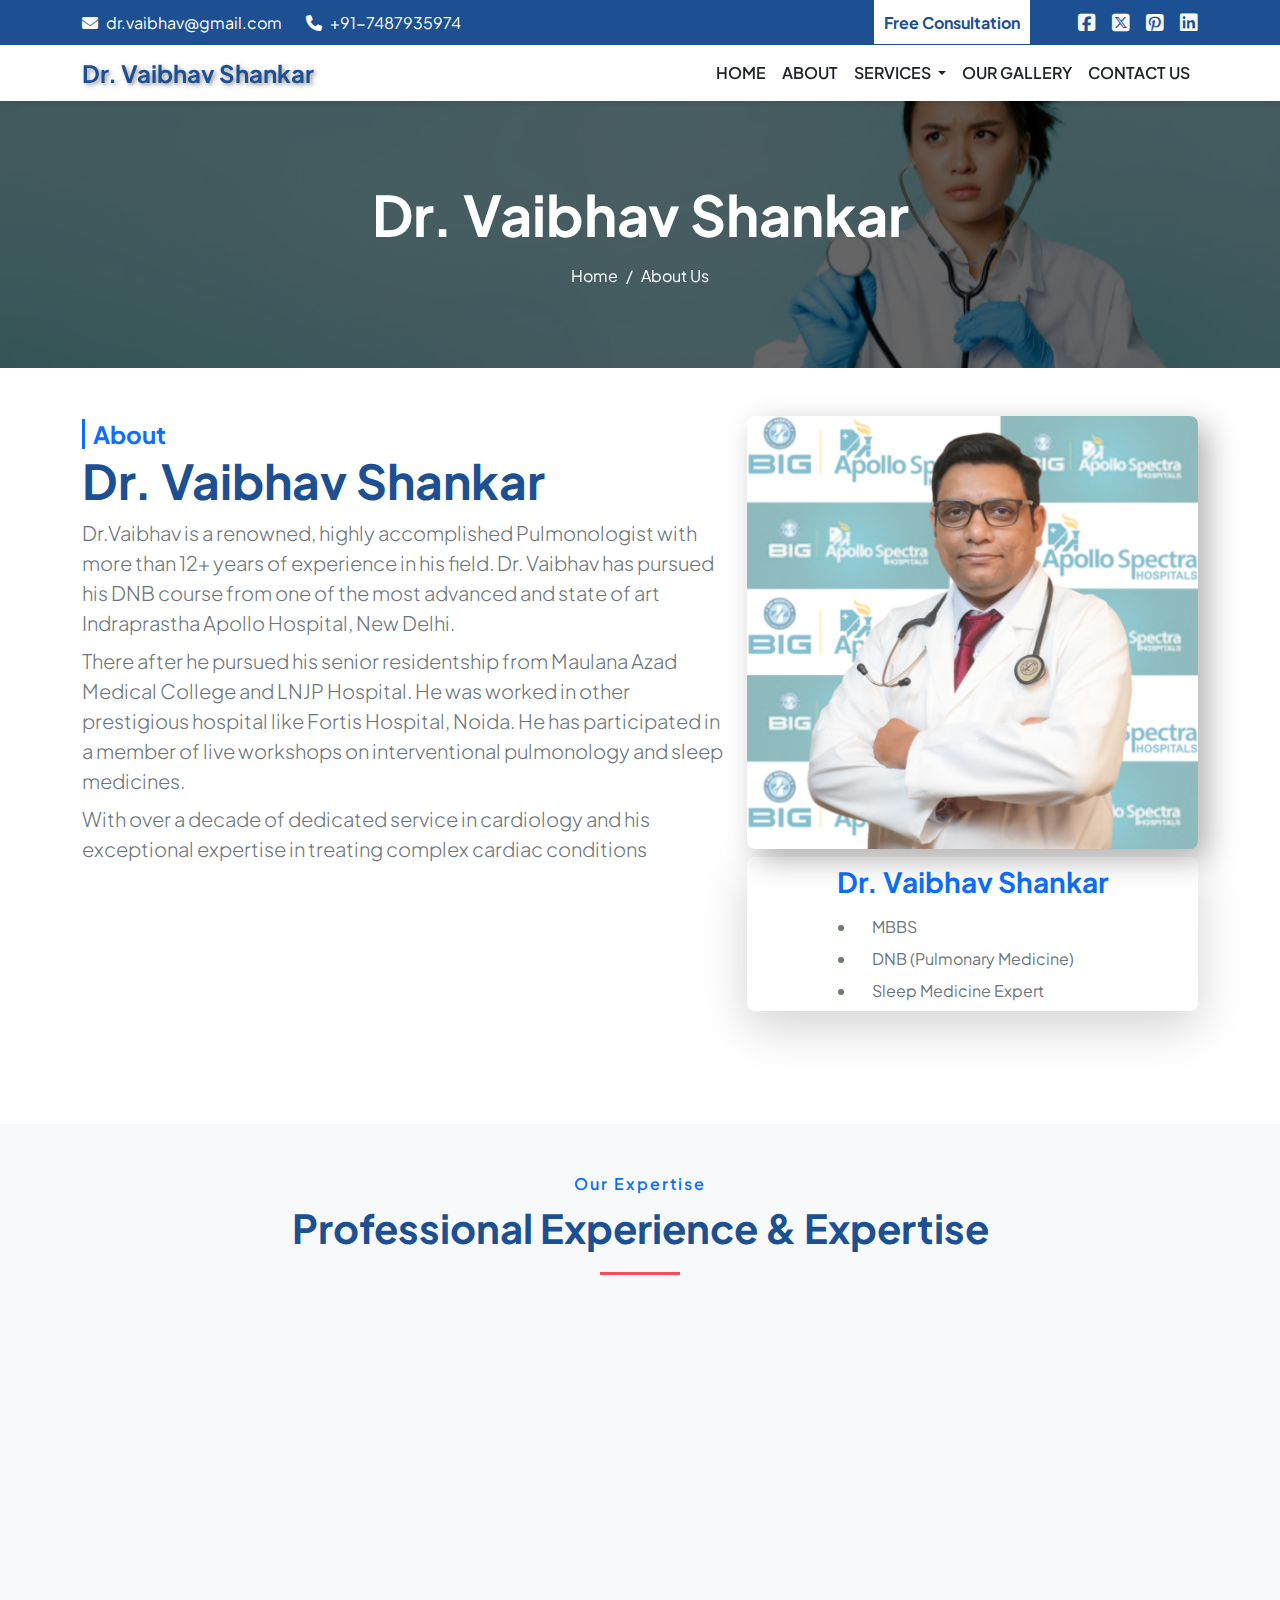
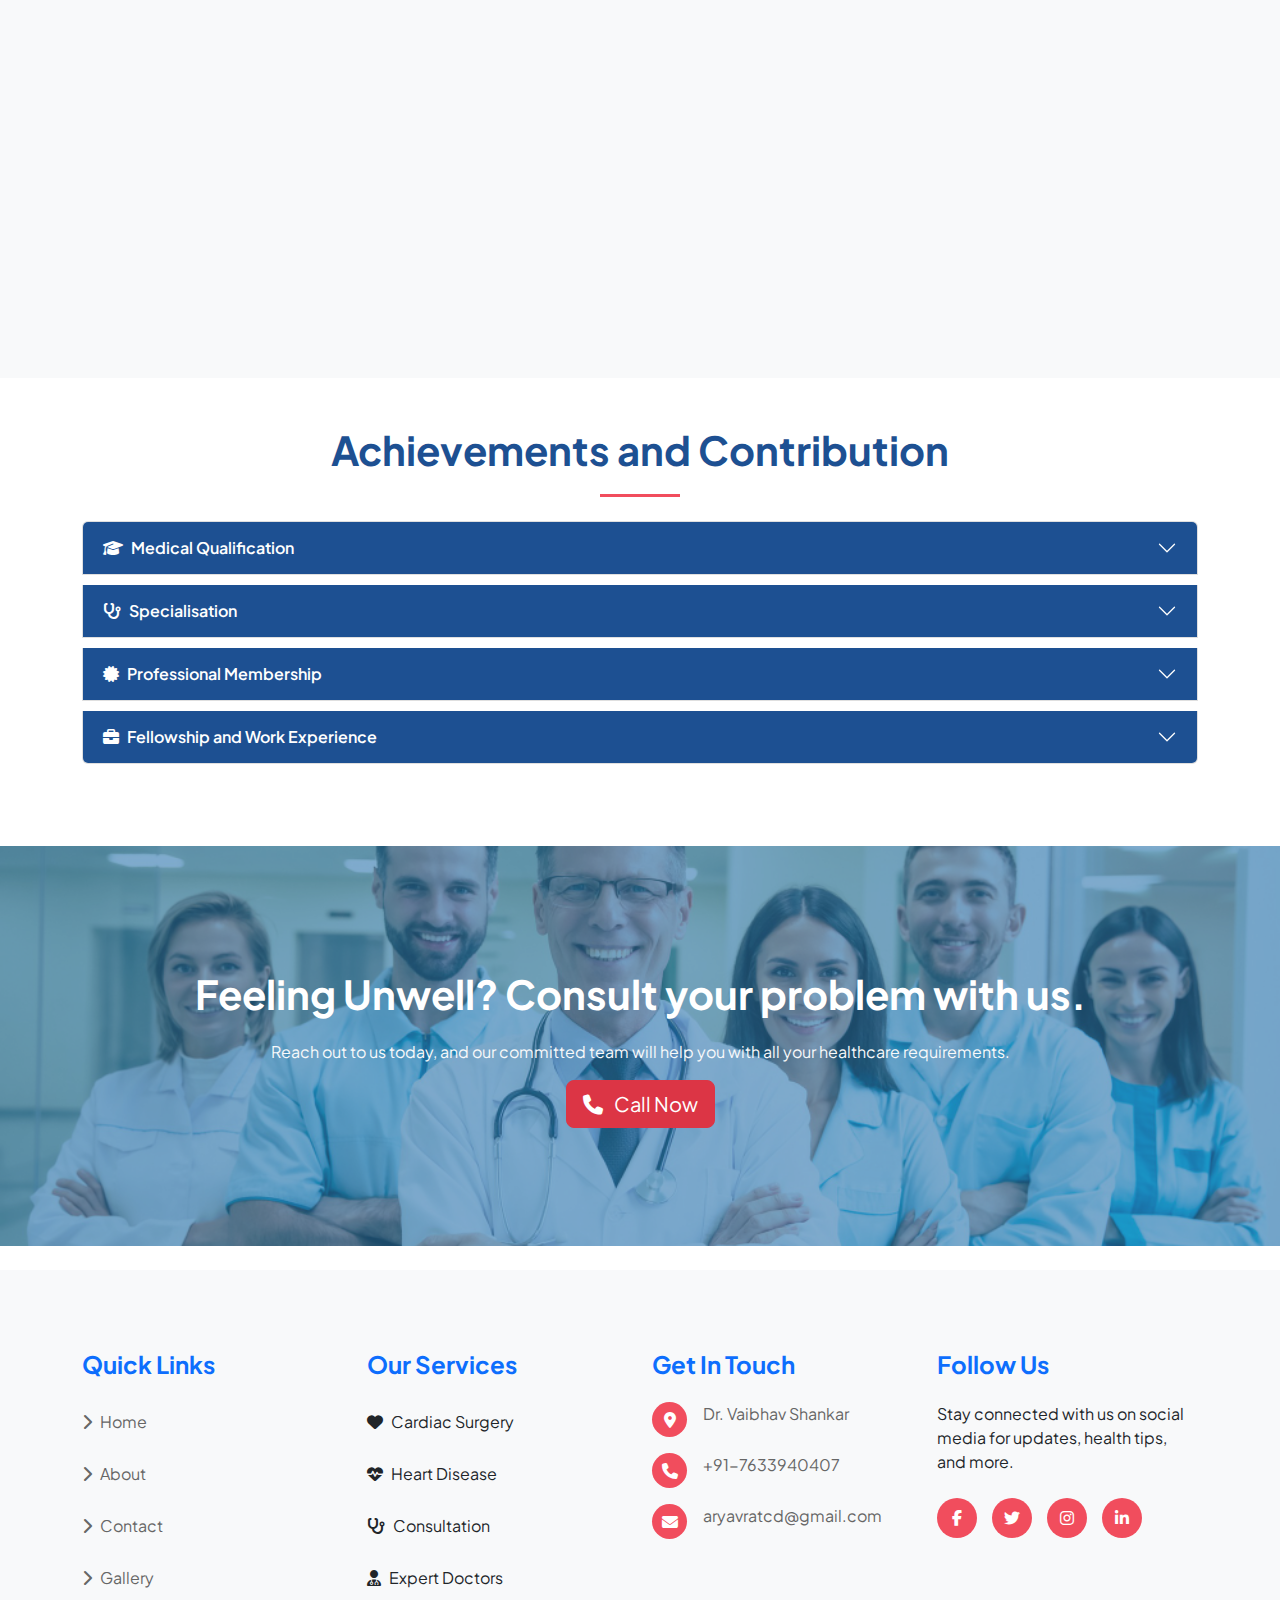
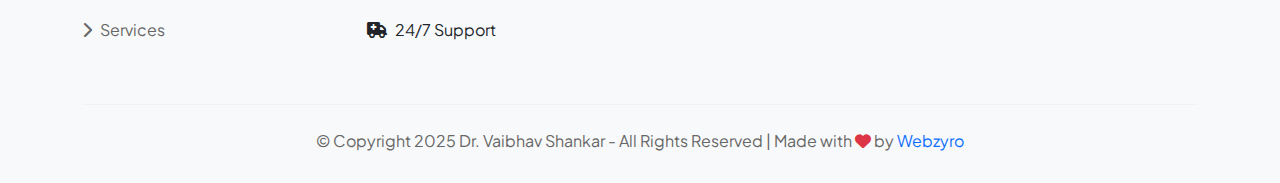
==== commit 4bb67664: "Replace carousel with banner" ====
--- a/about.html
+++ b/about.html
@@ -63,15 +63,15 @@
             </div>
           </div>
           <div
-            class="col-md-4 d-flex align-items-center gap-3 justify-content-end"
+            class="col-md-4 d-flex align-items-center gap-5 justify-content-end"
           >
+            <a href="/contact.html" id="free-btn">Free Consultation</a>
             <div class="d-flex flex-colmun align-items-center gap-3">
-              <i class="fa-brands fa-square-facebook text-light"></i>
-              <i class="fa-brands fa-square-x-twitter text-light"></i>
-              <i class="fa-brands fa-square-pinterest text-light"></i>
-              <i class="fa-brands fa-linkedin text-light"></i>
-            </div>
-            <a href="/contact.html" id="free-btn">Free Consultation</a>
+              <i class="fa-brands fa-square-facebook text-light fs-5"></i>
+              <i class="fa-brands fa-square-x-twitter text-light fs-5"></i>
+              <i class="fa-brands fa-square-pinterest text-light fs-5"></i>
+              <i class="fa-brands fa-linkedin text-light fs-5"></i>
+            </div>
           </div>
         </div>
       </div>
@@ -84,7 +84,7 @@
       <div class="container d-flex align-items-center justify-content-between">
         <a class="navbar-brand" href="/">
           <!-- <img src="./Img/ca-logo.png" alt="Logo" /> -->
-          <h2 class="h2 fw-bold text-primary">Dr. Vaibhav Shankar</h2>
+          <h2 class="fs-4 fw-bold logo">Dr. Vaibhav Shankar</h2>
         </a>
         <button
           class="navbar-toggler"
--- a/style.css
+++ b/style.css
@@ -13,7 +13,7 @@
 
 :root {
   --primary-bg: #f14d5d;
-  --secondary-bg: #2878eb;
+  --secondary-bg: #1d5092;
 }
 
 /* Text Selection Styles */
@@ -43,6 +43,11 @@
   padding: 0;
   margin: 0;
 }
+
+h2 {
+  color: var(--secondary-bg) !important;
+}
+
 /* Breadcrumb */
 .breadcrumb-section {
   background: url("./Img/breadcrumb.jpg") no-repeat center center;
@@ -76,18 +81,31 @@
 
 /* Header Section */
 #header {
-  background-color: var(--primary-bg) !important;
+  background-color: var(--secondary-bg) !important;
   padding: 0 !important;
 }
 
 #header #free-btn {
-  background-color: var(--secondary-bg) !important;
+  background-color: white !important;
   padding: 11px 10px 9px;
-  color: white;
+  color: var(--secondary-bg);
+  font-weight: bold;
+  border-bottom: 1px solid var(--secondary-bg);
 }
 
 .navbar-nav a:hover {
   color: var(--secondary-bg) !important;
+}
+
+.logo {
+  text-shadow: 2px 2px 4px rgba(49, 45, 45, 0.5);
+}
+
+/* Hero Banner Styling */
+.hero-banner {
+  width: 100%;
+  height: 500px;
+  background: url("./image/banner-vaibhav.png") no-repeat center center;
 }
 
 /* Hero & Carousel Section */
@@ -167,14 +185,15 @@
   padding: 0 15px;
 }
 
-.carousel-content h1 {
+.banner-content h1 {
   /* font-size: 3.5rem; */
   margin-bottom: 1rem;
   text-shadow: 2px 2px 4px rgba(0, 0, 0, 0.5);
 }
 
-.carousel-content p {
+.banner-content p {
   font-size: 1.5rem;
+  color: var(--secondary-bg);
   margin-bottom: 2rem;
   text-shadow: 1px 1px 3px rgba(0, 0, 0, 0.5);
 }
@@ -185,7 +204,7 @@
   background-color: var(--primary-bg);
   color: white;
   text-decoration: none;
-  border-radius: 5px;
+  border-radius: 10px;
   font-weight: normal;
   transition: transform 0.3s ease;
 }
@@ -200,7 +219,7 @@
   background-color: var(--secondary-bg);
   color: white;
   text-decoration: none;
-  border-radius: 5px;
+  border-radius: 10px;
   font-weight: normal;
   transition: transform 0.3s ease;
 }
@@ -370,6 +389,77 @@
 
 .testimonial-carousel .owl-dot.active span {
   background: var(--primary-bg) !important;
+}
+
+/* Why Choose Us Section Styles */
+.why-choose-section {
+  position: relative;
+  overflow: hidden;
+}
+
+.why-choose-section .subtitle {
+  /* letter-spacing: 2px; */
+  text-transform: uppercase;
+}
+
+.choose-card {
+  transition: all 0.3s ease;
+  border: 1px solid rgba(0, 0, 0, 0.1);
+}
+
+.choose-card:hover {
+  transform: translateY(-10px);
+  box-shadow: 0 15px 30px rgba(0, 0, 0, 0.1) !important;
+}
+
+.choose-card .icon-wrapper {
+  width: 80px;
+  height: 80px;
+  background: rgba(var(--primary-bg-rgb), 0.1);
+  border-radius: 50%;
+  display: flex;
+  align-items: center;
+  justify-content: center;
+  margin: 0 auto;
+  transition: all 0.3s ease;
+}
+
+.choose-card:hover .icon-wrapper {
+  background: var(--primary-bg);
+}
+
+.choose-card:hover .icon-wrapper i {
+  color: white !important;
+}
+
+.choose-card h3 {
+  position: relative;
+  padding-bottom: 15px;
+}
+
+.choose-card h3:after {
+  content: "";
+  position: absolute;
+  bottom: 0;
+  left: 0;
+  width: 50px;
+  height: 2px;
+  background: var(--primary-bg);
+}
+
+@media (max-width: 768px) {
+  .why-choose-section .section-header h2 {
+    font-size: 2rem;
+  }
+
+  .choose-card {
+    text-align: center;
+  }
+
+  .choose-card h3:after {
+    left: 50%;
+    transform: translateX(-50%);
+  }
 }
 
 /* Stats Section */
